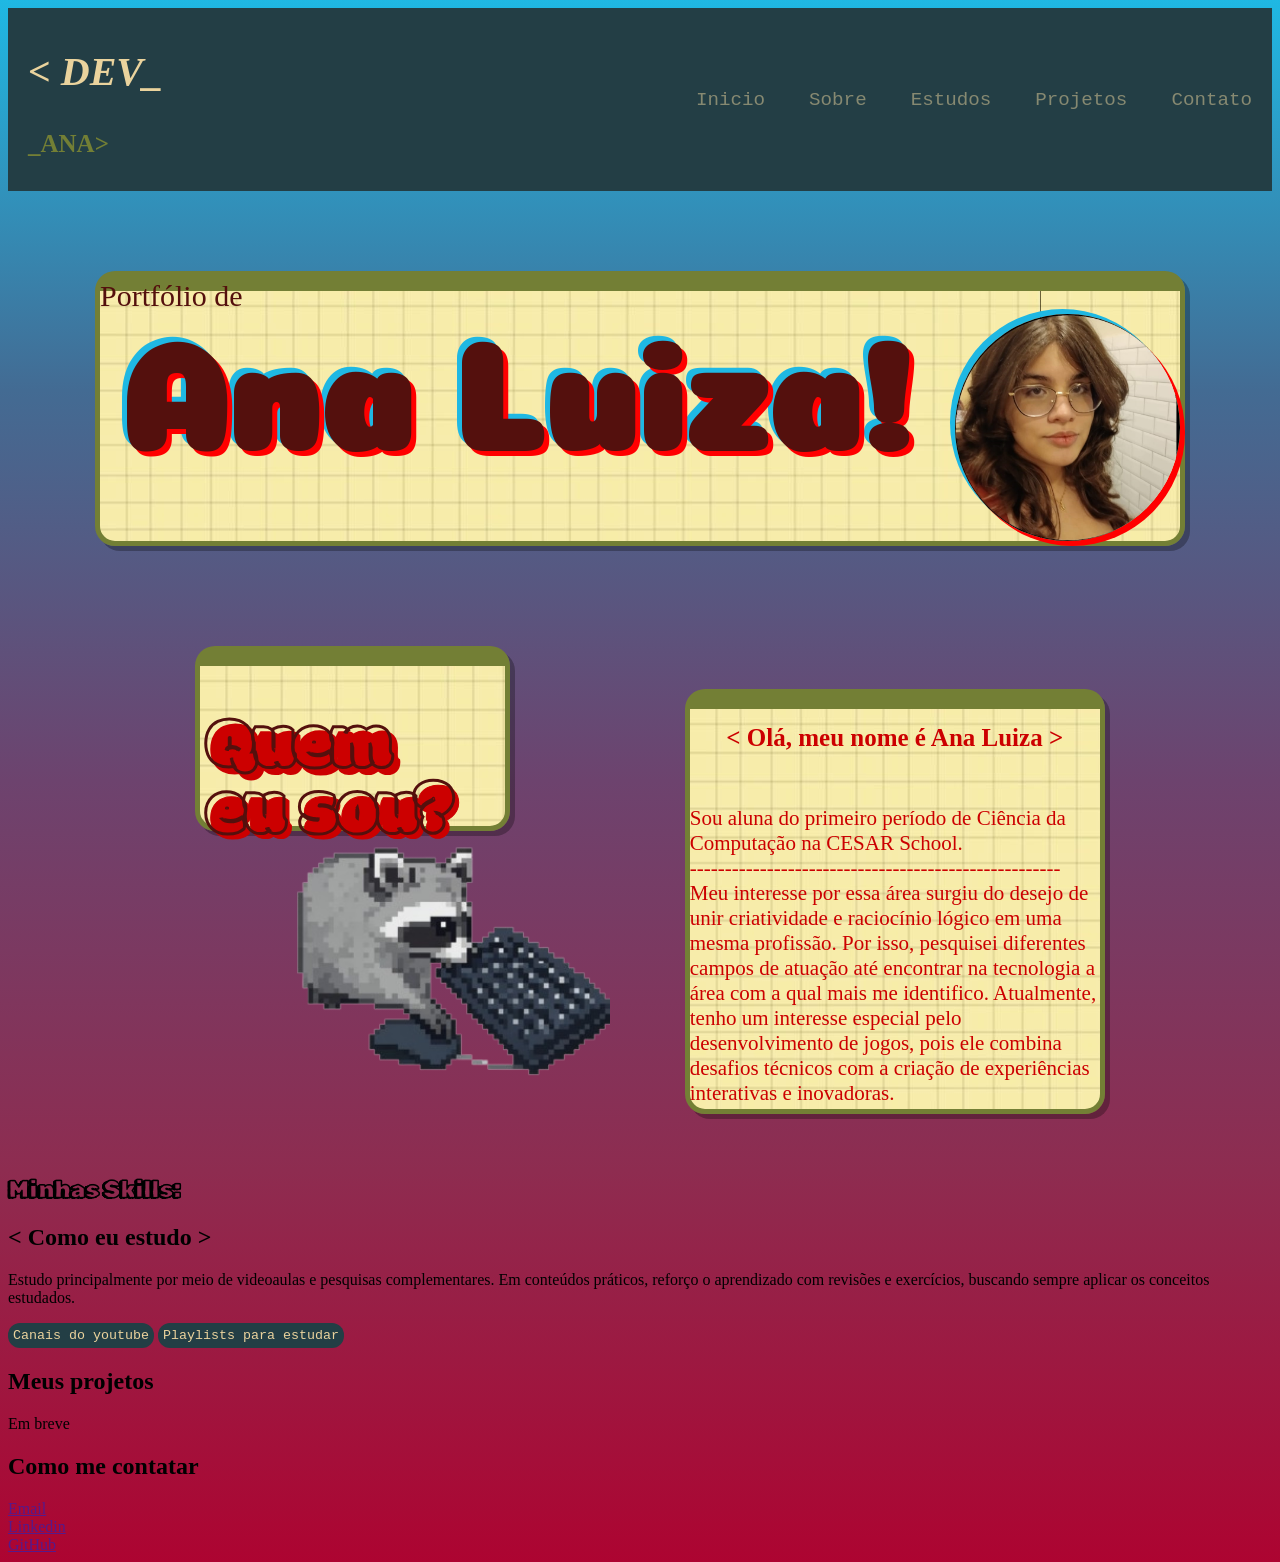
==== portfolio/index.html @ fd368a2f "Add files via upload ele não deixa eu atualizar pelo vscode, tô tendo que copiar tudo mesmo" ====
<!DOCTYPE html>
<html lang="pt-BR">
<head>
    <meta charset="UTF-8">
    <meta name="viewport" content="width=device-width, initial-scale=1.0">
    <!-- Google fonts -->
    <link rel="preconnect" href="https://fonts.googleapis.com">
    <link rel="preconnect" href="https://fonts.gstatic.com" crossorigin>
    <link href="https://fonts.googleapis.com/css2?family=Coiny&family=Iosevka+Charon:ital,wght@0,300;0,400;0,500;0,700;1,300;1,400;1,500;1,700&family=Modak&family=Noto+Serif+Georgian:wght@100..900&family=Rubik+Doodle+Shadow&family=Sail&display=swap" rel="stylesheet">
    <!-- fim GF -->
    <link rel="stylesheet" href="estilos/style.css">
    <title>portfólio</title>
</head>
<body>
    <header>
        <div class="cabecalho">
            <div class="dev">
                <h3 class="ti-dev">< DEV_</h3>
                <h4 class="tt-dev">_ANA></h4>
            </div><!-- dev -->
            
            <nav class="menu">
                <ul>
                    <li><a href="#">Inicio</a></li>
                    <li><a href="#">Sobre</a></li>
                    <li><a href="#">Estudos</a></li>
                    <li><a href="#">Projetos</a></li>
                    <li><a href="#">Contato</a></li>
                </ul>
            </nav><!-- menu -->
        </div><!-- cabecalho -->
    </header>
    <section class="Inicio">
        <div class="div-ini-pai">
            <div class="div-ini">
                <div class="ini-tit">
                    <p class="titulo">Portfólio de </p>
                    <h1>Ana Luiza!</h1>
                </div><!-- ini-tit -->
                <img src="imagens/Ana.jpeg" alt="Foto de Ana" class="self">
            </div><!-- div-ini -->
        </div>
    </section><!-- inicio -->

    <section class="Sobre">
        <div class="div-sob-pai">
            <div class="div-sob">
                <div class="div-sob-filho">
                    <div class="div-t-sob">
                        <h2 class="t-sob">Quem<h2 class="t-sob1">eu sou?</h2></h2>
                    </div><!-- div-t-sob -->
                    <img src="../portfolio/imagens/guaxinim.png" alt="guaxinim no computador" class="guaxinim">
                </div><!-- div-sob-filho -->
                <div class="div-text-sob">
                    <h4>< Olá, meu nome é Ana Luiza ></h4>
                    <p class="text-sob">Sou aluna do primeiro período de Ciência da Computação na CESAR School.
                        <br>----------------------------------------------------- <br>
                        Meu interesse por essa área surgiu do desejo de unir criatividade e raciocínio lógico em uma mesma profissão. Por isso, pesquisei diferentes campos de atuação até encontrar na tecnologia a área com a qual mais me identifico. Atualmente, tenho um interesse especial pelo desenvolvimento de jogos, pois ele combina desafios técnicos com a criação de experiências interativas e inovadoras.
                    </p><!-- text-sob -->
                </div><!-- div-text-sob -->
            </div><!-- div-sob -->
            <div class="div-skill">
                <h2 class="t-skill">Minhas Skills:</h2>
            </div><!-- div-skill -->
        </div><!-- div-sob-pai -->
    </section><!-- sobre -->

    <section class="Estudos">
        <div class="div-est">
            <h2 class="t-estu">< Como eu estudo > </h2>
            <p class="text-estu">
                Estudo principalmente por meio de videoaulas e pesquisas complementares. Em conteúdos práticos, reforço o aprendizado com revisões e exercícios, buscando sempre aplicar os conceitos estudados.
            </p><!-- text-edu -->
        </div><!-- div-est -->
        <div class="div-estu">
            <button class="youtube">Canais do youtube</button>
            <button class="spotify">Playlists para estudar</button>
        </div><!-- div-estu -->
    </section><!-- estudos -->

    <section class="Projetos">
        <div class="div-proj">
            <h2 class="t-proj">Meus projetos</h2>
            <p class="text-proj">Em breve</p>
        </div><!-- div-proj -->
    </section><!-- projetos -->

    <section class="Contato">
        <h2 class="t-cont">Como me contatar</h2>
        <div class="div-cont-links">
            <a href="">Email</a><br>
            <a href="">Linkedin</a><br>
            <a href="">GitHub</a>
        </div><!-- div-cont-links -->
    </section><!-- contato -->

</body>
</html>
---- portfolio/estilos/style.css ----
<<<<<<< HEAD
/* Gerais */
*{
  margin: 0;
  padding: 0;
  box-sizing: border-box;
}
body{
  background-image: linear-gradient(#1fb8e3, #436b93,#6d436e,#8e2c50, #ad0431);
}
/* Cabeçalho */
.cabecalho{
  background-color: #233e45;
  width: inherit;
  height: min-content;
}
header>.cabecalho{
  display: flex;
  align-items: center;
  justify-content: space-between;
}
header a{
  color: #ead39d80;
  text-decoration: none;
  font-size: larger;
  font-family: "Iosevka Charon", monospace;
  display: inline-block;
  transition: 0.2s;
}
header a:hover{
  color: #ead39d;
  transform: scale(1.05);
}
header nav ul{
  list-style-type: none;
}
header nav ul li{
  display: inline-block;
  padding: 0 20px;
}
/* fim do cabeçalho */

/* Texto */
/* Texto inicio */
h1{
  color: #54100d;
  font-size: 150px;
  font-family: "coiny", system-ui;
  padding-top: -30px;
  margin-top: -50px;
  padding-left: 20px;
  text-shadow: 5px 5px red, -5px -5px #1fb8e3;
}

.titulo{
  color: #54100d;
  font-size: 30px;
}

.ti-dev{
  color: #ead39d;
  font-family: fantasy;
  font-style: oblique;
  font-size: 40px;
  padding-left: 20px;
}

.tt-dev{
  color: #737f35;
  font-size: 25px;
  padding-left: 20px;
  padding-top: -5px;
  margin-top: -5px;
}
/* fim texto inicio */

/* Texto Sobre */
.t-sob{
  color: transparent;
  font-size: 70px;
  font-family: "Modak", system-ui;
  margin-bottom: -10px;
  -webkit-text-stroke: 3px #54100d;
  position: relative;
  z-index: 1;
  padding-top: 5px;
}
.t-sob::after {
  content: 'Quem';          
  position: absolute;
  top: 11px;                         
  left: 6px;                        
  color: #cc0000;                  
  -webkit-text-stroke: 3px #cc0000; 
  z-index: -1;                      
  white-space: nowrap;              
}
.t-sob1{
  color: transparent;
  font-size: 70px;
  font-family: "Modak", system-ui;
  margin-bottom: -10px;
  margin-top: -30px;
  -webkit-text-stroke: 3px #54100d;
  position: relative;
  z-index: 1;
}
.t-sob1::after {
  content: 'eu sou?';          
  position: absolute;
  top: 5px;                         
  left: 5px;                        
  color: #cc0000;                  
  -webkit-text-stroke: 1px #cc0000; 
  z-index: -1;                      
  white-space: nowrap;              
}

h4{
  color: #cc0000;
  font-size: 25px;
  font-family: Georgia, 'Times New Roman', Times, serif;
}
.text-sob{
  color: #cc0000;
  font-size: 21px;
  font-family: Georgia, 'Times New Roman', Times, serif;
}

.t-skill{
  font-family: "Rubik Doodle Shadow", system-ui;
}

/* Fim texto sobre */
/* fim do texto */

/* divisores */
/* divisores inicio */
.div-ini {
  background-image: url(../imagens/papel.jpeg);
  border: 5px solid #737f35;
  border-radius: 20px;
  border-top-width: 20px;
  width: 1080px;
  height: 250px;
  display: flex;
  flex-direction: row;
  align-items: center;
  justify-content: center;
  align-self: center;
  box-shadow: 5px 5px 0px #00000048;
}

.div-ini-pai{
  display: flex;
  align-items: center;
  justify-content: center;
  padding-bottom: 100px;
  padding-top: 80px;
  width: inherit;
}

.ini-tit{
  display: flex;
  width: 1000px;
  height: 220px;
  flex-direction: column;
  justify-content: center;
  align-self: center;
}
/* fim divisores inicio */
/* Divisores sobre */
.div-sob{
  display: flex;
  align-items: center;
  justify-content: space-around;
  padding-right: 80px;
  padding-left: 100px;
  width: inherit;
}
.div-sob-filho{
  display: flex;
  flex-direction: column;
  justify-content: space-around;
}
.div-t-sob{
  background-image: url(../imagens/papel.jpeg);
  border: 5px solid #737f35;
  border-radius: 20px;
  border-top-width: 20px;
  width: 300px;
  height: 160px;
  display: flex;
  flex-direction: column;
  align-items: start;
  justify-content: center;
  align-self: center;
  box-shadow: 5px 5px 0px #00000048;
  padding-left: 5px;
}
.div-text-sob{
  background-image: url(../imagens/papel.jpeg);
  border: 5px solid #737f35;
  border-radius: 20px;
  border-top-width: 20px;
  width: 410px;
  height: 400px;
  display: flex;
  flex-direction: column;
  align-items: center;
  justify-content: center;
  align-self: center;
  box-shadow: 5px 5px 0px #00000048;
}
/* Fim divisores sobre */
/* fim dos divisores */

/* Imagens */
.self{
  border-radius: 50%;
  align-self: flex-end;
  width: 225px;
  box-shadow: -5px -5px #1fb8e3, 5px 5px red;
}
.guaxinim{
  padding-top: 10px;
  padding-left: 100px;
  margin-right: -100px;
}
/* Fim das imagens */
.div-estu button{
  background-color: #233e45;
  color:#ead39d;
  padding: 5px;
  border-radius: 12px;
  border: none;
  align-self: center;
  font-family: 'Courier New', Courier, monospace;
  cursor: pointer;
=======
*{
  margin: 0;
}
body{
  background-image: url(https://i.pinimg.com/736x/d2/71/1a/d2711a5bf8ff9a2165e54189cee4ccd1.jpg);
}
h1{
  color: #54100d;
  font-size: 103px;
}
.titulo{
  color: #54100d;
  font-size: 30px;
}
.t-sob{
  color: #cc0000;
  font-size: 91px;
}
.ini-tit{
  display: flex;
  width: 660px;
  height: 220px;
  flex-direction: column;
  justify-content: center;
  align-self: center;
}
.div-ini {
  background-color: #ead39d;
  border-radius: 5%;
  width: 900px;
  height: 220px;
  display: flex;
  flex-direction: row;
  align-items: center;
  justify-content: center;
}
.self{
  border-radius: 50%;
  align-self: flex-end;
}
.cabecario{
  background-color: #233e45;
  width:inherit;
  display: flex;
  align-items: center;
  justify-content: space-between;
}
button{
  background-color: #233e45;
  color:#ead39d;
  padding: 5px;
  border-radius: 12px;
  border: none;
  align-self: center;
>>>>>>> ec400f2feb2f1d2228d0a014e2a5244ad0b470a8
}
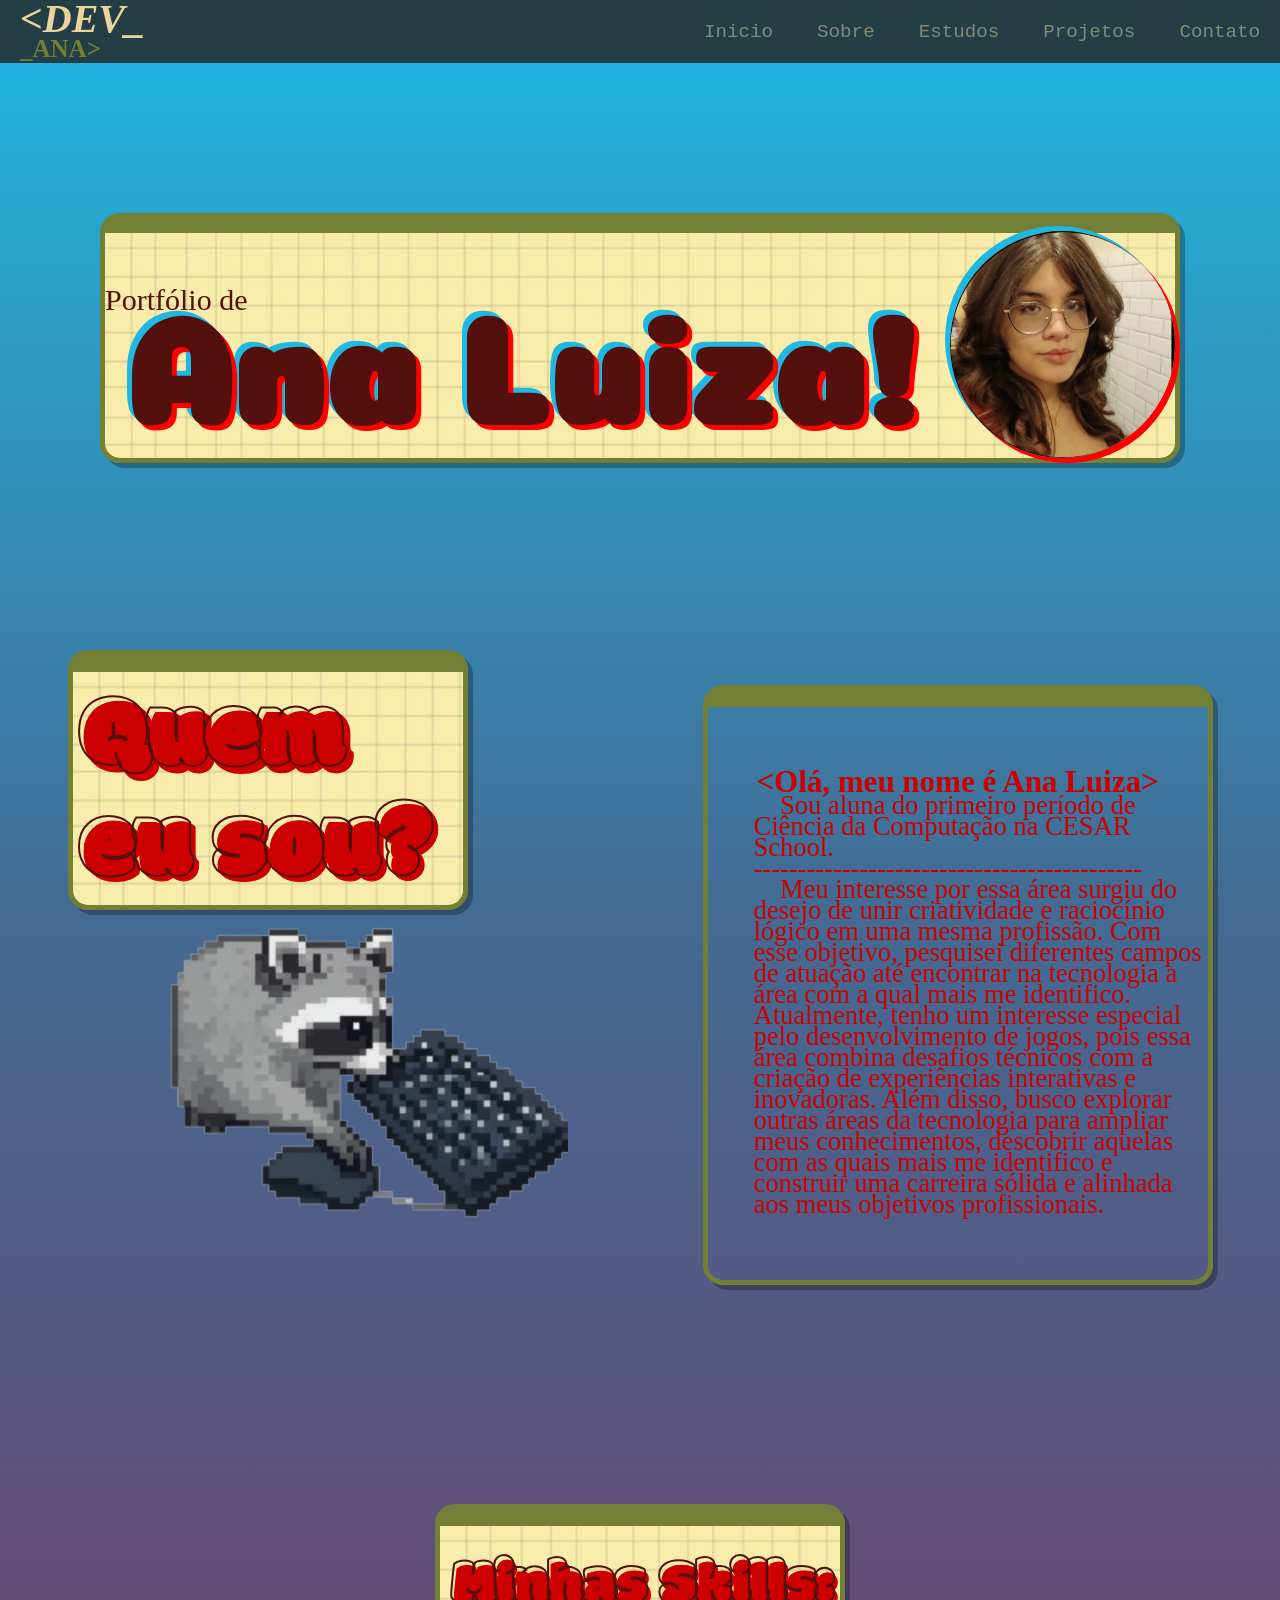
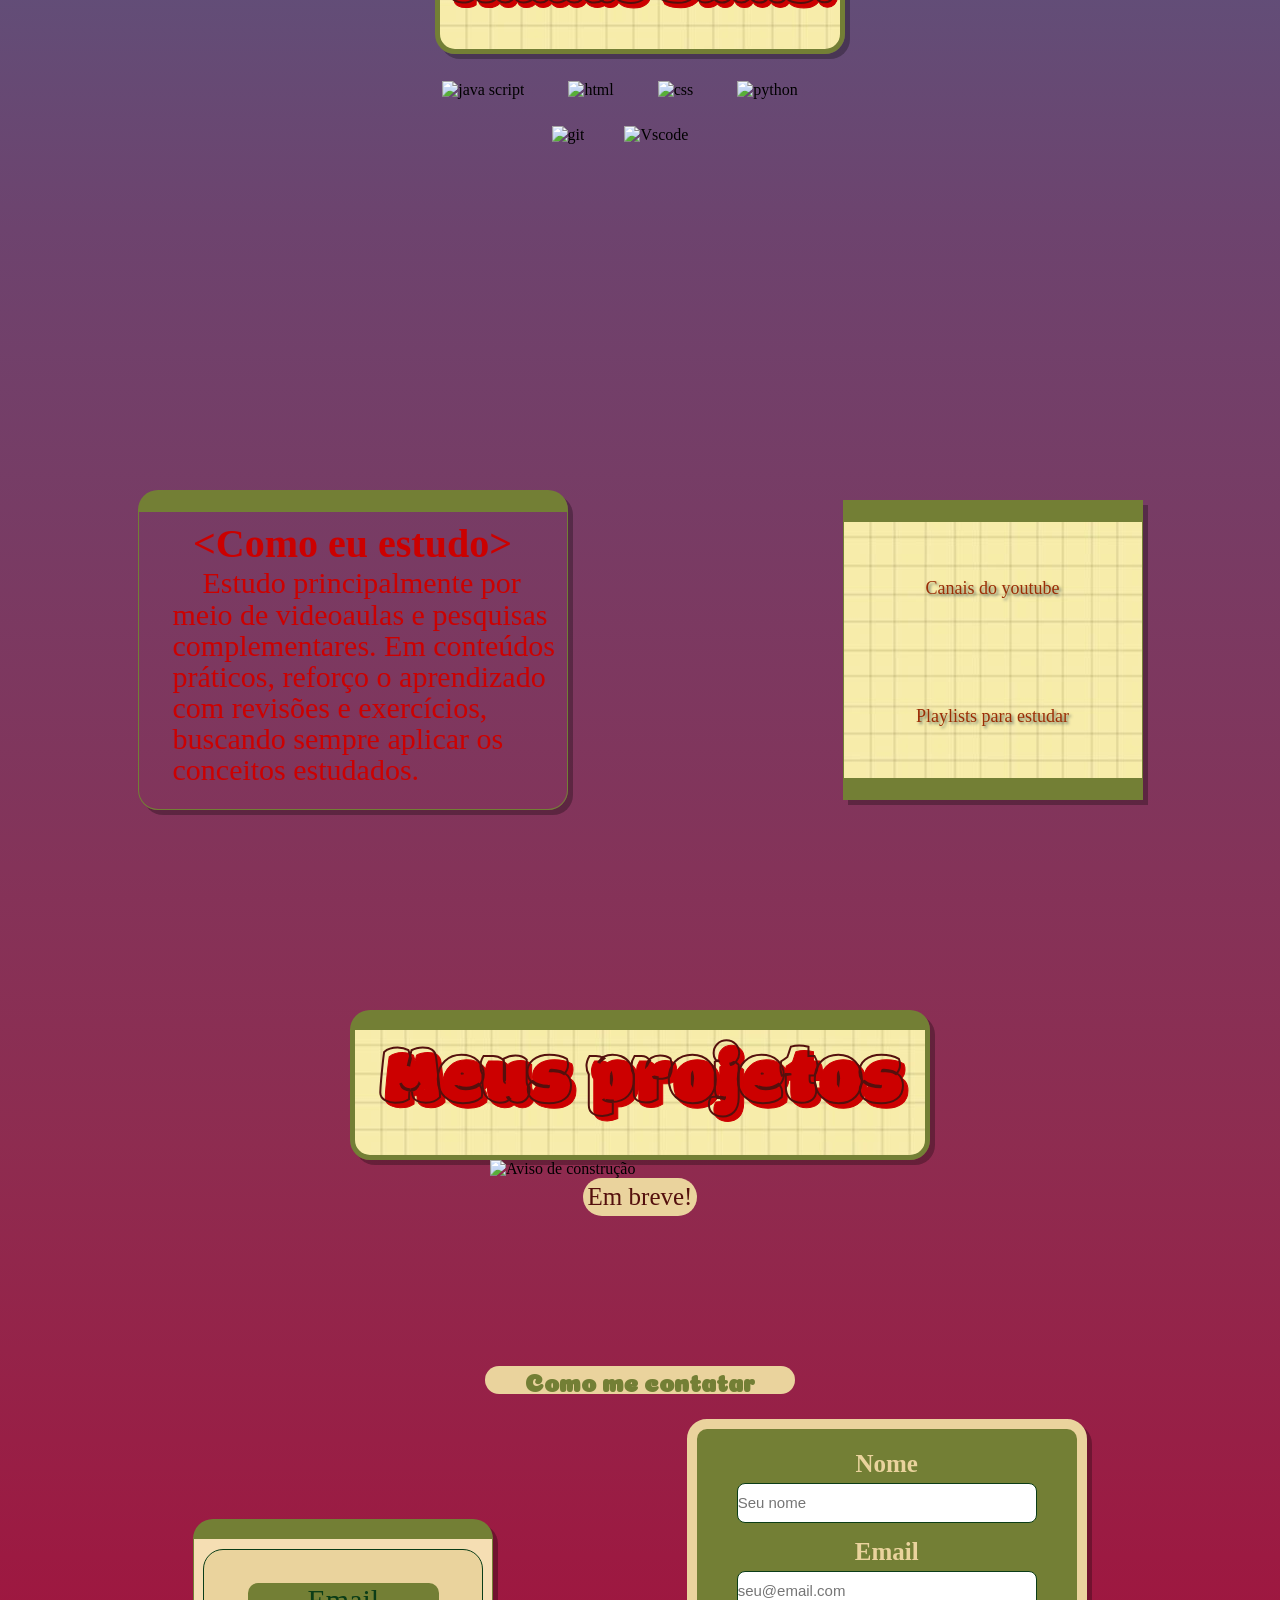
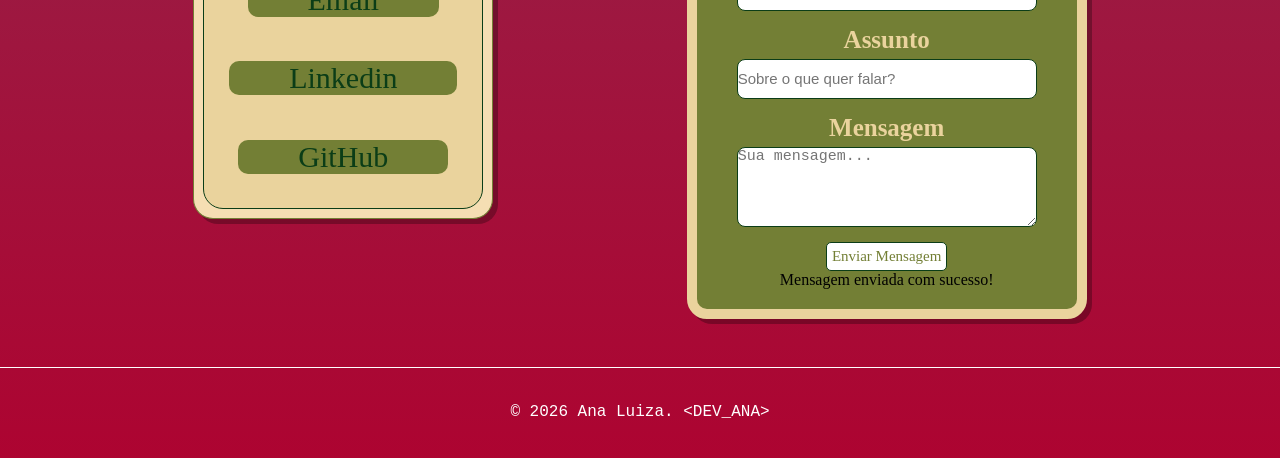
==== commit 33033f61: "Update index.html Conclusão parcial do código" ====
--- a/portfolio/index.html
+++ b/portfolio/index.html
@@ -6,7 +6,7 @@
     <!-- Google fonts -->
     <link rel="preconnect" href="https://fonts.googleapis.com">
     <link rel="preconnect" href="https://fonts.gstatic.com" crossorigin>
-    <link href="https://fonts.googleapis.com/css2?family=Coiny&family=Iosevka+Charon:ital,wght@0,300;0,400;0,500;0,700;1,300;1,400;1,500;1,700&family=Modak&family=Noto+Serif+Georgian:wght@100..900&family=Rubik+Doodle+Shadow&family=Sail&display=swap" rel="stylesheet">
+    <link href="https://fonts.googleapis.com/css2?family=Coiny&family=Iosevka+Charon:ital,wght@0,300;0,400;0,500;0,700;1,300;1,400;1,500;1,700&family=Jersey+10&family=Modak&family=Noto+Serif+Georgian:wght@100..900&family=Rubik+Doodle+Shadow&family=Sail&display=swap" rel="stylesheet">    
     <!-- fim GF -->
     <link rel="stylesheet" href="estilos/style.css">
     <title>portfólio</title>
@@ -15,84 +15,157 @@
     <header>
         <div class="cabecalho">
             <div class="dev">
-                <h3 class="ti-dev">< DEV_</h3>
+                <h3 class="ti-dev">&lt;DEV_</h3>
                 <h4 class="tt-dev">_ANA></h4>
             </div><!-- dev -->
             
             <nav class="menu">
                 <ul>
-                    <li><a href="#">Inicio</a></li>
-                    <li><a href="#">Sobre</a></li>
-                    <li><a href="#">Estudos</a></li>
-                    <li><a href="#">Projetos</a></li>
-                    <li><a href="#">Contato</a></li>
+                    <li><a href="#Inicio">Inicio</a></li>
+                    <li><a href="#Sobre">Sobre</a></li>
+                    <li><a href="#Estudos">Estudos</a></li>
+                    <li><a href="#Projetos">Projetos</a></li>
+                    <li><a href="#Contato">Contato</a></li>
                 </ul>
             </nav><!-- menu -->
         </div><!-- cabecalho -->
     </header>
-    <section class="Inicio">
-        <div class="div-ini-pai">
-            <div class="div-ini">
-                <div class="ini-tit">
-                    <p class="titulo">Portfólio de </p>
-                    <h1>Ana Luiza!</h1>
-                </div><!-- ini-tit -->
-                <img src="imagens/Ana.jpeg" alt="Foto de Ana" class="self">
-            </div><!-- div-ini -->
-        </div>
-    </section><!-- inicio -->
+    <main>
+        <section id="Inicio" class="Inicio">
+            <div class="div-ini-pai">
+                <div class="div-ini">
+                    <div class="ini-tit">
+                        <p class="titulo">Portfólio de </p>
+                        <h1>Ana Luiza!</h1>
+                    </div><!-- ini-tit -->
+                    <img src="imagens/Ana.jpeg" alt="Foto de Ana" class="self">
+                </div><!-- div-ini -->
+            </div>
+        </section><!-- inicio -->
 
-    <section class="Sobre">
-        <div class="div-sob-pai">
-            <div class="div-sob">
-                <div class="div-sob-filho">
-                    <div class="div-t-sob">
-                        <h2 class="t-sob">Quem<h2 class="t-sob1">eu sou?</h2></h2>
-                    </div><!-- div-t-sob -->
-                    <img src="../portfolio/imagens/guaxinim.png" alt="guaxinim no computador" class="guaxinim">
-                </div><!-- div-sob-filho -->
-                <div class="div-text-sob">
-                    <h4>< Olá, meu nome é Ana Luiza ></h4>
-                    <p class="text-sob">Sou aluna do primeiro período de Ciência da Computação na CESAR School.
-                        <br>----------------------------------------------------- <br>
-                        Meu interesse por essa área surgiu do desejo de unir criatividade e raciocínio lógico em uma mesma profissão. Por isso, pesquisei diferentes campos de atuação até encontrar na tecnologia a área com a qual mais me identifico. Atualmente, tenho um interesse especial pelo desenvolvimento de jogos, pois ele combina desafios técnicos com a criação de experiências interativas e inovadoras.
-                    </p><!-- text-sob -->
-                </div><!-- div-text-sob -->
-            </div><!-- div-sob -->
-            <div class="div-skill">
-                <h2 class="t-skill">Minhas Skills:</h2>
-            </div><!-- div-skill -->
-        </div><!-- div-sob-pai -->
-    </section><!-- sobre -->
+        <section id="Sobre" class="Sobre">
+            <div class="div-sob-pai">
+                <div class="div-sob">
+                    <div class="div-sob-filho">
+                        <div class="div-t-sob">
+                            <h2 class="t-sob">Quem</h2>
+                            <h2 class="t-sob1">eu sou?</h2>
+                        </div><!-- div-t-sob -->
+                        <img src="imagens/guaxinim.png" alt="guaxinim no computador" class="guaxinim">
+                    </div><!-- div-sob-filho -->
+                    <div class="div-text-sob">
+                        <h4>&lt;Olá, meu nome é Ana Luiza></h4>
+                        <p class="text-sob">&emsp;Sou aluna do primeiro período de Ciência da Computação na CESAR School.
+                            <br>--------------------------------------------<br>
+                           &emsp;Meu interesse por essa área surgiu do desejo de unir criatividade e raciocínio lógico em uma mesma profissão. Com esse objetivo, pesquisei diferentes campos de atuação até encontrar na tecnologia a área com a qual mais me identifico. Atualmente, tenho um interesse especial pelo desenvolvimento de jogos, pois essa área combina desafios técnicos com a criação de experiências interativas e inovadoras. Além disso, busco explorar outras áreas da tecnologia para ampliar meus conhecimentos, descobrir aquelas com as quais mais me identifico e construir uma carreira sólida e alinhada aos meus objetivos profissionais.
+                        </p><!-- text-sob -->
+                    </div><!-- div-text-sob -->
+                </div><!-- div-sob -->
+                <div class="div-skill-pai">
+                    <div class="div-skill">
+                        <h2 class="t-skill">Minhas Skills:</h2>
+                    </div><!-- div-skill -->
+                    <div class="imgs-skills">
+                        <div class="imgs-skills-row1"></div><!-- imgs-skills-row -->
+                            <img src="https://user-images.githubusercontent.com/74038190/212257454-16e3712e-945a-4ca2-b238-408ad0bf87e6.gif" alt="java script" class="skill">
+                            <img src="https://private-user-images.githubusercontent.com/74038190/238200426-29fd6286-4e7b-4d6c-818f-c4765d5e39a9.gif?jwt=eyJ0eXAiOiJKV1QiLCJhbGciOiJIUzI1NiJ9.[base64].KYCBqSjop8CDZe26zlHsPa61jYqQPFsL_fVtgjso8Sc" alt="html" class="skill">
+                            <img src="https://private-user-images.githubusercontent.com/74038190/238200428-67f477ed-6624-42da-99f0-1a7b1a16eecb.gif?jwt=eyJ0eXAiOiJKV1QiLCJhbGciOiJIUzI1NiJ9.[base64]._mIN0f9Flih83QnJUKJT8WdPEKFpU8Ab7eOye6q831w" alt="css" class="skill">
+                            <img src="https://user-images.githubusercontent.com/74038190/212257472-08e52665-c503-4bd9-aa20-f5a4dae769b5.gif" alt="python" class="skill">
+                        </div><!-- imgs-skills-row1 -->
+                        <div class="imgs-skills-row2">
+                            <img src="https://user-images.githubusercontent.com/74038190/212281775-b468df30-4edc-4bf8-a4ee-f52e1aaddc86.gif" alt="git" class="skill">                        
+                            <img src="https://user-images.githubusercontent.com/74038190/212257465-7ce8d493-cac5-494e-982a-5a9deb852c4b.gif" alt="Vscode" class="skill">
+                        </div><!-- imgs-skills-row2 -->
+                    </div><!-- imgs-skills -->
+                </div><!-- div-skill-pai -->
+            </div><!-- div-sob-pai -->
+        </section><!-- sobre -->
 
-    <section class="Estudos">
-        <div class="div-est">
-            <h2 class="t-estu">< Como eu estudo > </h2>
-            <p class="text-estu">
-                Estudo principalmente por meio de videoaulas e pesquisas complementares. Em conteúdos práticos, reforço o aprendizado com revisões e exercícios, buscando sempre aplicar os conceitos estudados.
-            </p><!-- text-edu -->
-        </div><!-- div-est -->
-        <div class="div-estu">
-            <button class="youtube">Canais do youtube</button>
-            <button class="spotify">Playlists para estudar</button>
-        </div><!-- div-estu -->
-    </section><!-- estudos -->
+        <section id="Estudos" class="Estudos">
+            <div class="div-est-pai">
+                <div class="div-est">
+                    <h2 class="t-estu">&lt;Como eu estudo></h2>
+                    <p class="text-estu">
+                        &emsp;Estudo principalmente por meio de videoaulas e pesquisas complementares. Em conteúdos práticos, reforço o aprendizado com revisões e exercícios, buscando sempre aplicar os conceitos estudados.
+                    </p><!-- text-edu -->
+                </div><!-- div-est -->
+                <div class="div-estu">
+                    <div>
+                        <a href="canais.html">Canais do youtube</a>
+                    </div>
+                    <div>
+                        <a href="playlists.html">Playlists para estudar</a>
+                    </div>
+                </div><!-- div-estu -->
+            </div><!-- div-est-pai -->
+        </section><!-- estudos -->
 
-    <section class="Projetos">
-        <div class="div-proj">
-            <h2 class="t-proj">Meus projetos</h2>
-            <p class="text-proj">Em breve</p>
-        </div><!-- div-proj -->
-    </section><!-- projetos -->
+        <section id="Projetos" class="Projetos">
+            <div class="div-proj">
+                <div class="div-t-proj">
+                    <h2 class="t-proj">Meus projetos</h2>
+                </div><!-- dit-t-proj -->
+                <img src="/portfolio/imagens/obra.png" alt="Aviso de construção" class="obra">
+                <p class="text-proj">Em breve!</p>
+            </div><!-- div-proj -->
+        </section><!-- projetos -->
 
-    <section class="Contato">
-        <h2 class="t-cont">Como me contatar</h2>
-        <div class="div-cont-links">
-            <a href="">Email</a><br>
-            <a href="">Linkedin</a><br>
-            <a href="">GitHub</a>
-        </div><!-- div-cont-links -->
-    </section><!-- contato -->
+        <section id="Contato" class="Contato">
+            <div class="div-t-cont-pai">
+                <div class="div-t-cont">
+                    <h2 class="t-cont">Como me contatar</h2>
+                </div><!-- div-t-cont -->
+            </div><!-- div-t-cont-pai -->
+            <div class="div-cont-pai">
+                <div class="div-cont">
+                    <div class="div-cont-links">
+                        <a href="mailto:alcx@cesar.school">Email</a><br>
+                        <a href="http://www.linkedin.com/in/Analu-C">Linkedin</a><br>
+                        <a href="https://github.com/analu-dev">GitHub</a>
+                    </div><!-- div-cont-links -->
+                </div><!-- div-cont -->
+                <form
+                class="contact-form"
+                id="contact-form"
+                action="https://formsubmit.co/belmontcaiocontato@gmail.com"
+                method="POST"
+                >
+                    <input type="hidden" name="_subject" value="Novo contato pelo portfólio!" />
+                    <input type="hidden" name="_captcha" value="false" />
+                    <input type="hidden" name="_template" value="table" />
 
+                    <div class="form-group">
+                        <label for="name" class="t-form">Nome</label>
+                        <input type="text" id="name" name="name" placeholder="Seu nome" required />
+                    </div>
+                    <div class="form-group">
+                        <label for="email" class="t-form">Email</label>
+                        <input type="email" id="email" name="email" placeholder="seu@email.com" required />
+                    </div>
+                    <div class="form-group">
+                        <label for="subject" class="t-form">Assunto</label>
+                        <input type="text" id="subject" name="subject" placeholder="Sobre o que quer falar?" required />
+                    </div>
+                    <div class="form-group">
+                        <label for="message" class="t-form">Mensagem</label>
+                        <textarea id="message" name="message" rows="5" placeholder="Sua mensagem..." required></textarea>
+                    </div>
+                    <button type="submit" class="btn btn-primary btn-full" id="submit-btn">
+                        <span id="btn-text"><i class="fas fa-paper-plane"></i> Enviar Mensagem</span>
+                        <span id="btn-loading" style="display:none"><i class="fas fa-spinner fa-spin"></i> Enviando...</span>
+                    </button>
+                    <div class="form-success" id="form-success">
+                        <i class="fas fa-check-circle"></i> Mensagem enviada com sucesso!
+                    </div>
+                </form>
+            </div><!-- div-cont-pai -->
+        </section><!-- contato -->
+    </main>
+
+    <footer>
+        <p>&copy; 2026 Ana Luiza. &lt;DEV_ANA></p>
+    </footer>
+
+    <script src="script.js"></script>
 </body>
-</html>+</html>
--- a/portfolio/estilos/style.css
+++ b/portfolio/estilos/style.css
@@ -1,296 +1,832 @@
-<<<<<<< HEAD
-/* Gerais */
-*{
-  margin: 0;
-  padding: 0;
-  box-sizing: border-box;
-}
-body{
-  background-image: linear-gradient(#1fb8e3, #436b93,#6d436e,#8e2c50, #ad0431);
-}
-/* Cabeçalho */
-.cabecalho{
-  background-color: #233e45;
-  width: inherit;
-  height: min-content;
-}
-header>.cabecalho{
-  display: flex;
-  align-items: center;
-  justify-content: space-between;
-}
-header a{
-  color: #ead39d80;
-  text-decoration: none;
-  font-size: larger;
-  font-family: "Iosevka Charon", monospace;
-  display: inline-block;
-  transition: 0.2s;
-}
-header a:hover{
-  color: #ead39d;
-  transform: scale(1.05);
-}
-header nav ul{
-  list-style-type: none;
-}
-header nav ul li{
-  display: inline-block;
-  padding: 0 20px;
-}
-/* fim do cabeçalho */
-
-/* Texto */
-/* Texto inicio */
-h1{
-  color: #54100d;
-  font-size: 150px;
-  font-family: "coiny", system-ui;
-  padding-top: -30px;
-  margin-top: -50px;
-  padding-left: 20px;
-  text-shadow: 5px 5px red, -5px -5px #1fb8e3;
-}
-
-.titulo{
-  color: #54100d;
-  font-size: 30px;
-}
-
-.ti-dev{
-  color: #ead39d;
-  font-family: fantasy;
-  font-style: oblique;
-  font-size: 40px;
-  padding-left: 20px;
-}
-
-.tt-dev{
-  color: #737f35;
-  font-size: 25px;
-  padding-left: 20px;
-  padding-top: -5px;
-  margin-top: -5px;
-}
-/* fim texto inicio */
-
-/* Texto Sobre */
-.t-sob{
-  color: transparent;
-  font-size: 70px;
-  font-family: "Modak", system-ui;
-  margin-bottom: -10px;
-  -webkit-text-stroke: 3px #54100d;
-  position: relative;
-  z-index: 1;
-  padding-top: 5px;
-}
-.t-sob::after {
-  content: 'Quem';          
-  position: absolute;
-  top: 11px;                         
-  left: 6px;                        
-  color: #cc0000;                  
-  -webkit-text-stroke: 3px #cc0000; 
-  z-index: -1;                      
-  white-space: nowrap;              
-}
-.t-sob1{
-  color: transparent;
-  font-size: 70px;
-  font-family: "Modak", system-ui;
-  margin-bottom: -10px;
-  margin-top: -30px;
-  -webkit-text-stroke: 3px #54100d;
-  position: relative;
-  z-index: 1;
-}
-.t-sob1::after {
-  content: 'eu sou?';          
-  position: absolute;
-  top: 5px;                         
-  left: 5px;                        
-  color: #cc0000;                  
-  -webkit-text-stroke: 1px #cc0000; 
-  z-index: -1;                      
-  white-space: nowrap;              
-}
-
-h4{
-  color: #cc0000;
-  font-size: 25px;
-  font-family: Georgia, 'Times New Roman', Times, serif;
-}
-.text-sob{
-  color: #cc0000;
-  font-size: 21px;
-  font-family: Georgia, 'Times New Roman', Times, serif;
-}
-
-.t-skill{
-  font-family: "Rubik Doodle Shadow", system-ui;
-}
-
-/* Fim texto sobre */
-/* fim do texto */
-
-/* divisores */
-/* divisores inicio */
-.div-ini {
-  background-image: url(../imagens/papel.jpeg);
-  border: 5px solid #737f35;
-  border-radius: 20px;
-  border-top-width: 20px;
-  width: 1080px;
-  height: 250px;
-  display: flex;
-  flex-direction: row;
-  align-items: center;
-  justify-content: center;
-  align-self: center;
-  box-shadow: 5px 5px 0px #00000048;
-}
-
-.div-ini-pai{
-  display: flex;
-  align-items: center;
-  justify-content: center;
-  padding-bottom: 100px;
-  padding-top: 80px;
-  width: inherit;
-}
-
-.ini-tit{
-  display: flex;
-  width: 1000px;
-  height: 220px;
-  flex-direction: column;
-  justify-content: center;
-  align-self: center;
-}
-/* fim divisores inicio */
-/* Divisores sobre */
-.div-sob{
-  display: flex;
-  align-items: center;
-  justify-content: space-around;
-  padding-right: 80px;
-  padding-left: 100px;
-  width: inherit;
-}
-.div-sob-filho{
-  display: flex;
-  flex-direction: column;
-  justify-content: space-around;
-}
-.div-t-sob{
-  background-image: url(../imagens/papel.jpeg);
-  border: 5px solid #737f35;
-  border-radius: 20px;
-  border-top-width: 20px;
-  width: 300px;
-  height: 160px;
-  display: flex;
-  flex-direction: column;
-  align-items: start;
-  justify-content: center;
-  align-self: center;
-  box-shadow: 5px 5px 0px #00000048;
-  padding-left: 5px;
-}
-.div-text-sob{
-  background-image: url(../imagens/papel.jpeg);
-  border: 5px solid #737f35;
-  border-radius: 20px;
-  border-top-width: 20px;
-  width: 410px;
-  height: 400px;
-  display: flex;
-  flex-direction: column;
-  align-items: center;
-  justify-content: center;
-  align-self: center;
-  box-shadow: 5px 5px 0px #00000048;
-}
-/* Fim divisores sobre */
-/* fim dos divisores */
-
-/* Imagens */
-.self{
-  border-radius: 50%;
-  align-self: flex-end;
-  width: 225px;
-  box-shadow: -5px -5px #1fb8e3, 5px 5px red;
-}
-.guaxinim{
-  padding-top: 10px;
-  padding-left: 100px;
-  margin-right: -100px;
-}
-/* Fim das imagens */
-.div-estu button{
-  background-color: #233e45;
-  color:#ead39d;
-  padding: 5px;
-  border-radius: 12px;
-  border: none;
-  align-self: center;
-  font-family: 'Courier New', Courier, monospace;
-  cursor: pointer;
-=======
+/* Gerais */
 *{
   margin: 0;
+  padding: 0;
+  box-sizing: border-box;
+  scroll-behavior: smooth;
 }
 body{
-  background-image: url(https://i.pinimg.com/736x/d2/71/1a/d2711a5bf8ff9a2165e54189cee4ccd1.jpg);
-}
+  background-image: linear-gradient(#1fb8e3, #436b93,#6d436e,#8e2c50, #ad0431);
+}
+/* Cabeçalho */
+.cabecalho{
+  background-color: #233e45;
+  width: inherit;
+  height: 63px;
+}
+header>.cabecalho{
+  display: flex;
+  align-items: center;
+  justify-content: space-between;
+}
+header a{
+  color: #ead39d80;
+  text-decoration: none;
+  font-size: larger;
+  font-family: "Iosevka Charon", monospace;
+  display: inline-block;
+  transition: 0.2s;
+}
+header a:hover{
+  color: #ead39d;
+  transform: scale(1.05);
+}
+header nav ul{
+  list-style-type: none;
+}
+header nav ul li{
+  display: inline-block;
+  padding: 0 20px;
+}
+.ti-dev{
+  color: #ead39d;
+  font-family: fantasy;
+  font-style: oblique;
+  font-size: 40px;
+  padding-left: 20px;
+  margin-top: -20px;
+}
+
+.tt-dev{
+  color: #737f35;
+  font-size: 25px;
+  padding-left: 20px;
+  padding-top: -5px;
+  margin-top: -17px;
+}
+/* fim do cabeçalho */
+
+/* Index */
+/* Texto */
+/* Texto inicio */
 h1{
   color: #54100d;
-  font-size: 103px;
-}
+  font-size: 150px;
+  font-family: "coiny", system-ui;
+  padding-top: -30px;
+  margin-top: -50px;
+  padding-left: 20px;
+  text-shadow: 5px 5px red, -5px -5px #1fb8e3;
+}
+
 .titulo{
   color: #54100d;
   font-size: 30px;
-}
+  padding-top: 25px;
+}
+/* fim texto inicio */
+
+/* Texto Sobre */
 .t-sob{
+  color: transparent;
+  font-size: 100px;
+  font-family: "Modak", system-ui;
+  margin-bottom: -10px;
+  -webkit-text-stroke: 2px #54100d;
+  position: relative;
+  z-index: 1;
+  padding-top: 5px;
+}
+.t-sob::after {
+  content: 'Quem';          
+  position: absolute;
+  top: 11px;                         
+  left: 6px;                        
+  color: #cc0000;                  
+  -webkit-text-stroke: 3px #cc0000; 
+  z-index: -1;                      
+  white-space: nowrap;              
+}
+.t-sob1{
+  color: transparent;
+  font-size: 100px;
+  font-family: "Modak", system-ui;
+  margin-bottom: -10px;
+  margin-top: -30px;
+  -webkit-text-stroke: 2px #54100d;
+  position: relative;
+  z-index: 1;
+}
+.t-sob1::after {
+  content: 'eu sou?';          
+  position: absolute;
+  top: 5px;                         
+  left: 5px;                        
+  color: #cc0000;                  
+  -webkit-text-stroke: 1px #cc0000; 
+  z-index: -1;                      
+  white-space: nowrap;              
+}
+
+h4{
   color: #cc0000;
-  font-size: 91px;
-}
+  font-size: 31px;
+  font-family: Georgia, 'Times New Roman', Times, serif;
+  margin-bottom: -15px;
+  padding-top: 10px;
+}
+.text-sob{
+  color: #cc0000;
+  font-size: 26.5px;
+  font-family: Georgia, 'Times New Roman', Times, serif;
+  padding-left: 46px;
+
+  line-height: 21px;
+  padding-bottom: 18.5px;
+  padding-top: 10px;
+}
+
+.t-skill{
+  color: transparent;
+  font-family: "Modak", system-ui;
+  -webkit-text-stroke: 2px #54100d;
+  position: relative;
+  z-index: 1;
+  font-size: 61px;
+  padding-left: 2px;
+}
+.t-skill::after{
+  content: 'Minhas Skills:';          
+  position: absolute;
+  top: 5px;                         
+  left: 5px;                        
+  color: #cc0000;                  
+  -webkit-text-stroke: 1px #cc0000; 
+  z-index: -1;                      
+  white-space: nowrap; 
+}
+/* Fim texto sobre */
+
+/* texto estudos */
+.t-estu{
+  color: #cc0000;
+  font-size: 40px;
+  font-family: Georgia, 'Times New Roman', Times, serif;
+}
+.text-estu{
+  color: #cc0000;
+  font-size: 30px;
+  font-family: Georgia, 'Times New Roman', Times, serif;
+  padding-left: 34px;
+
+  line-height: 31.2px;
+  padding-bottom: 15px;
+}
+.div-estu div{
+  width: 100%;
+  height: 200px;
+  background-size: 100% 110%;
+  background-repeat: no-repeat;
+  background-position-x: center;
+  background-image: url(/portfolio/imagens/adesivos/fita.png);
+  display: flex;
+  justify-content: center;
+  align-items: center;
+} 
+.div-estu div a{
+  color: rgb(155, 45, 5);
+  font-family: Georgia, 'Times New Roman', Times, serif;
+  text-shadow: 2px 2px 3px #233e45a4;
+  font-size: 18px;
+  text-decoration: none;
+  position: relative;
+  padding-top: 5px;
+  z-index: 2;
+}
+/* fim texto estudos */
+
+/* texto projetos */
+.t-proj{
+  color: transparent;
+  font-size: 80px;
+  font-family: "Modak", system-ui;
+  margin-bottom: -10px;
+  margin-top: -30px;
+  -webkit-text-stroke: 2px #54100d;
+  position: relative;
+  z-index: 1;
+}
+.t-proj::after {
+  content: 'Meus projetos';          
+  position: absolute;
+  top: 5px;                         
+  left: 5px;                        
+  color: #cc0000;                  
+  -webkit-text-stroke: 1px #cc0000; 
+  z-index: -1;                      
+  white-space: nowrap;              
+}
+.text-proj{
+  font-family:"Iosevka Charon";
+  color: #54100d;
+  font-size: 25px;
+  background-color: #ead39d;
+  border-radius: 20px;
+  background-size: 20px 20px;
+  padding: 5px;
+}
+/* fim texto projetos */
+
+/* texto contato */
+.t-cont{
+  color: #737f35;
+  font-family: "coiny"
+}
+.div-cont-links a{
+  background-color: #737f35;
+  padding-left: 60px;
+  padding-right: 60px;
+  border-radius: 10px;
+  font-family: "Iosevka Charon";
+  color: #0b3d17;
+  text-decoration: none;
+  font-size: 30px;
+}
+/* fim texto contato */
+
+/* texto form */
+.t-form{
+  font-family: 'Iosevka Charon';
+  color: #ead39d;
+  align-self: center;
+  font-size: 25px;
+}
+/* fim texto form */
+/* fim do texto */
+
+/* divisores */
+/* divisores inicio */
+.div-ini {
+  background-image: url(../imagens/papel.jpeg);
+  border: 5px solid #737f35;
+  border-radius: 20px;
+  border-top-width: 20px;
+  width: 1080px;
+  height: 250px;
+  display: flex;
+  flex-direction: row;
+  align-items: center;
+  justify-content: center;
+  align-self: center;
+  box-shadow: 5px 5px 0px #00000048;
+}
+
+.div-ini-pai{
+  display: flex;
+  align-items: center;
+  justify-content: center;
+  padding-bottom: 187px;
+  padding-top: 150px;
+  width: inherit;
+}
+
 .ini-tit{
   display: flex;
-  width: 660px;
+  width: 1000px;
   height: 220px;
   flex-direction: column;
   justify-content: center;
   align-self: center;
 }
-.div-ini {
+/* fim divisores inicio */
+/* Divisores sobre */
+.div-sob-pai{
+  width: inherit;
+  display: flex;
+  flex-direction: column;
+  justify-content:space-evenly;
+}
+.div-sob{
+  display: flex;
+  align-items: center;
+  justify-content: space-around;
+  padding-right: 50px;
+  padding-left: 50px;
+  padding-bottom: 70px;
+  width: inherit;
+}
+.div-sob-filho{
+  display: flex;
+  flex-direction: column;
+  justify-content: space-around;
+  padding-right: 200px;
+}
+.div-t-sob{
+  background-image: url(../imagens/papel.jpeg);
+  border: 5px solid #737f35;
+  border-radius: 20px;
+  border-top-width: 22px;
+  width: 400px;
+  height: 260px;
+  display: flex;
+  flex-direction: column;
+  align-items: start;
+  justify-content: center;
+  align-self: center;
+  box-shadow: 5px 5px 0px #00000048;
+  padding-left: 5px;
+}
+.div-text-sob{
+  background-image: url(../imagens/pautado.jpg);
+  background-size: cover;
+  border: 5px solid #737f35;
+  border-radius: 20px;
+  border-top-width: 22px;
+  width: 510px;
+  height: 600px;
+  display: flex;
+  flex-direction: column;
+  align-items: center;
+  justify-content: center;
+  align-self: center;
+  box-shadow: 5px 5px 0px #00000048;
+}
+.div-skill-pai{
+  display: flex;
+  height: 500px;
+  justify-content: space-around;
+  flex-direction: column;
+  align-items: center;
+  padding-top: 100px;
+}
+.div-skill{
+  background-image: url(../imagens/papel.jpeg);
+  border: 5px solid #737f35;
+  border-radius: 20px;
+  border-top-width: 22px;
+  width: 410px;
+  height: 150px;
+  display: flex;
+  flex-direction: column;
+  align-items: center;
+  justify-content: center;
+  align-self: center;
+  box-shadow: 5px 5px 0px #00000048;
+}
+.imgs-skill{
+  width: inherit;
+  display: flex;
+  height: auto;
+}
+.imgs-skills-row1{
+  display: flex;
+  width: auto;
+  justify-content: center;
+}
+.imgs-skills-row2{
+  display: flex;
+  justify-content: space-between;
+}
+/* Fim divisores sobre */
+
+/* Divisores estudos */
+.div-est-pai{
+  display: flex;
+  flex-direction: row;
+  justify-content: space-around;
+  align-items: center;
+  padding-bottom: 100px;
+  padding-top: 200px;
+}
+.div-est{
+  background-image: url(../imagens/pautado.jpg);
+  background-size: cover;
+  border: 1px solid #737f35;
+  border-radius: 20px;
+  border-top-width: 22px;
+  width: 430px;
+  height: 320px;
+  display: flex;
+  flex-direction: column;
+  align-items: center;
+  justify-content: center;
+  align-self: center;
+  box-shadow: 5px 5px 0px #00000048;
+}
+.div-estu{
+  background-image: url(../imagens/papel.jpeg);
+  border: 0.5px solid #737f35;
+  border-top-width: 22px;
+  border-bottom-width: 22px;
+  width: 300px;
+  height: 300px;
+  display: flex;
+  flex-direction: column;
+  align-items: center;
+  justify-content: space-around;
+  align-self: center;
+  box-shadow: 5px 5px 0px #00000048;
+}
+/* Fim divisores estudos */
+
+/* divisores projetos */
+.div-proj{
+  display: flex;
+  flex-direction: column;
+  justify-content: center;
+  align-items: center;
+  padding-top: 100px;
+  padding-bottom: 100px;
+}
+.div-t-proj{
+  background-image: url(../imagens/papel.jpeg);
+  border: 5px solid #737f35;
+  border-radius: 20px;
+  border-top-width: 20px;
+  width: 580px;
+  height: 150px;
+  display: flex;
+  flex-direction: row;
+  align-items: center;
+  justify-content: center;
+  align-self: center;
+  box-shadow: 5px 5px 0px #00000048;
+}
+/* fim divisores projetos */
+
+/* divisores contato */
+.div-cont-links{
   background-color: #ead39d;
-  border-radius: 5%;
-  width: 900px;
-  height: 220px;
+  border: 1px solid #0b3d17;
+  border-radius: 20px;
+  width: 280px;
+  height: 260px;
+  display: flex;
+  flex-direction: column;
+  align-items: center;
+  padding-top: 20px;
+  padding-bottom: 20px;
+  justify-content: space-evenly;
+}
+.div-cont{
+  background-color: wheat;
+  border: 1px solid #737f35;
+  border-radius: 20px;
+  border-top-width: 20px;
+  width: 300px;
+  height: 300px;
   display: flex;
   flex-direction: row;
   align-items: center;
   justify-content: center;
-}
+  align-self: center;
+  box-shadow: 5px 5px 0px #00000048;
+}
+.div-t-cont-pai{
+  display: flex;
+  justify-content: center;
+  align-items: center;
+  padding-top: 50px;
+}
+.div-t-cont{
+  width: fit-content;
+  background-color: #ead39d;
+  padding: 1px;
+  padding-left: 40px;
+  padding-right: 40px;
+  border-radius: 15px;
+}
+.div-cont-pai{
+  padding-top: 25px;
+  display: flex;
+  justify-content: space-evenly;
+  align-items: center;
+}
+/* fim divisores contato */
+
+/* divisores form */
+.t-form{
+    display: flex;
+    margin-bottom: 5px; 
+    font-weight: bold;  
+    justify-content: center;
+}
+.form-group input, .form-group textarea {
+  border: 1px solid #0b3d17;
+  border-radius: 8px;
+  font-size: 15px;
+  display: block;
+  width: 300px;
+  height: 40px;       
+  margin-bottom: 15px; 
+  box-sizing: border-box; 
+}
+.form-group textarea{
+  height: 80px;
+}
+/* fim divisores form */
+/* fim dos divisores */
+
+/* Imagens */
 .self{
   border-radius: 50%;
   align-self: flex-end;
-}
-.cabecario{
-  background-color: #233e45;
-  width:inherit;
-  display: flex;
-  align-items: center;
+  width: 225px;
+  box-shadow: -5px -5px #1fb8e3, 5px 5px red;
+}
+.guaxinim{
+  padding-top: 10px;
+  padding-left: 100px;
+  margin-right: -100px;
+}
+.skill{
+  height: 150px;
+  margin-right: 40px;
+}
+.obra{
+  width: 300px;
+}
+/* Fim das imagens */
+
+/* Extras */
+footer {
+  text-align: center;
+  padding: 2rem;
+  border-top: 1px solid white;
+  margin-top: 3rem;
+  font-family: 'Fira Code', monospace;
+  color: white;
+  line-height: 1.6;
+}
+form{
+  background-color: #737f35;
+  border: 10px solid #ead39d;
+  border-radius: 20px;
+  width: 400px;
+  height: 500px;
+  display: flex;
+  flex-direction: column;
+  align-items: center;
+  justify-content: center;
+  align-self: center;
+  box-shadow: 5px 5px 0px #00000048;
+}
+form button{
+  background-color: #fff;
+  color: #737f35;
+  font-family: "Iosevka Charon";
+  border: 1px solid #0b3d17;
+  padding: 5px;
+  border-radius: 5px;
+  font-size: 15px;
+  transition: 0.2s;
+}
+form button:hover{
+  transform: scale(1.05);
+}
+/* fim dos extras */
+/* fim index */
+
+/* Playlist */
+/* divisores */
+.div-prim, .div-bang, .div-br{
+  width: 1200px;
+  height: 500px;
+  display: flex;
   justify-content: space-between;
-}
-button{
-  background-color: #233e45;
-  color:#ead39d;
-  padding: 5px;
-  border-radius: 12px;
-  border: none;
-  align-self: center;
->>>>>>> ec400f2feb2f1d2228d0a014e2a5244ad0b470a8
-}+  align-items: center;
+  padding-top: 80px;
+  padding-left: 150px;
+  padding-right: 150px;
+  gap: 25px;
+}
+.div-bang{
+  padding-left: 150px;
+  padding-right: 150px;
+  padding-top: 100px;
+}
+.div-br{
+  padding-top: 100px;
+}
+iframe{
+  width: 500px;
+  height: 360px;
+}
+.tit-play-pai{
+  height: 200px;
+  display: flex;
+  align-items: center;
+  justify-content: center;
+}
+/* fim divisores */
+
+/* Texto */
+.tit-play{
+  background-image: url(../imagens/papel.jpeg);
+  border: 5px solid #737f35;
+  border-radius: 20px;
+  border-top-width: 22px;
+  width: 410px;
+  height: 150px;
+  display: flex;
+  flex-direction: column;
+  align-items: center;
+  justify-content: center;
+  align-self: center;
+  box-shadow: 5px 5px 0px #00000048;
+}
+.tit-play h2{
+  color: transparent;
+  font-family: "Modak", system-ui;
+  -webkit-text-stroke: 2px #54100d;
+  position: relative;
+  z-index: 1;
+  font-size: 75px;
+  padding-left: 2px;
+}
+.tit-play h2::after{
+  content: 'Playlists!';          
+  position: absolute;
+  top: 5px;                         
+  left: 5px;                        
+  color: #cc0000;                  
+  -webkit-text-stroke: 1px #cc0000; 
+  z-index: -1;                      
+  white-space: nowrap; 
+}
+/* fim texto */
+
+/* imagens */
+.mundo{
+  margin-top: -10px;
+  margin-bottom: -10px;
+  width: 520px;
+}
+.cristo{
+  width: 500px;
+}
+.decorativo{
+  width: 500px;
+  align-self: start;
+}
+/* fim imagens */
+/* fim da playlist */
+
+/* canais */
+/* divisores canais */
+.div-can-pai{
+  height: 600px;
+  flex-direction: column;
+  display: flex;
+  align-items: center;
+  justify-content: space-evenly;
+}
+.div-t-can{
+  background-image: url(../imagens/papel.jpeg);
+  border: 5px solid #737f35;
+  border-radius: 20px;
+  border-top-width: 22px;
+  width: 410px;
+  height: 150px;
+  display: flex;
+  flex-direction: column;
+  align-items: center;
+  justify-content: center;
+  align-self: center;
+  box-shadow: 5px 5px 0px #00000048;
+}
+.div-text-can{
+  background-image: url(../imagens/pautado.jpg);
+  background-size: 600px 600px;
+  border: 1px solid #737f35;
+  border-radius: 20px;
+  border-top-width: 22px;
+  width: 430px;
+  height: 250px;
+  display: flex;
+  flex-direction: column;
+  align-items: center;
+  justify-content: center;
+  align-self: center;
+  box-shadow: 5px 5px 0px #00000048;
+}
+.canal{
+  background-image: url(../imagens/papel.jpeg);
+  border: 2px solid #737f35;
+  border-bottom-color: #d1bb87;
+  border-radius: 20px;
+  border-top-width: 22px;
+  border-bottom-width: 22px;
+  width: 410px;
+  height: 400px;
+  display: flex;
+  flex-direction: column;
+  align-items: center;
+  justify-content: center;
+  align-self: center;
+  box-shadow: 5px 5px 0px #00000048;
+}
+.fp, .mc, .ic, .sd{
+  height: 600px;
+  flex-direction: row;
+  display: flex;
+  align-items: center;
+  justify-content: space-around;
+  position: relative;
+}
+/* fim divisores canais */
+
+/* texto canais */
+.div-t-can h2{
+  color: transparent;
+  font-family: "Modak", system-ui;
+  -webkit-text-stroke: 2px #54100d;
+  position: relative;
+  z-index: 1;
+  font-size: 75px;
+  padding-left: 2px;
+}
+.div-t-can h2::after{
+  content: 'Canais!';          
+  position: absolute;
+  top: 5px;                         
+  left: 5px;                        
+  color: #cc0000;                  
+  -webkit-text-stroke: 1px #cc0000; 
+  z-index: -1;                      
+  white-space: nowrap; 
+}
+.div-text-can p{
+  color: #cc0000;
+  font-size: 25px;
+  font-family: Georgia, 'Times New Roman', Times, serif;
+  padding-left: 48px;
+
+  line-height: 22px;
+  padding-top: 22px;
+}
+.text-can{
+  position: absolute;
+  color: #737f35;
+  font-family: 'Iosevka Charon';
+}
+.text-can-a{
+  position: absolute;
+  font-family: 'Iosevka Charon';
+  color: #ead39d;
+}
+.sd .text-can{
+  bottom: 100px;
+  right: 250px;
+}
+.sd .text-can-a{
+  top: 98px;
+  right: 250px;
+}
+.mc .text-can{
+  bottom: 100px;
+  left: 200px;
+}
+.mc .text-can-a{
+  top: 98px;
+  left: 210px;
+}
+.ic .text-can{
+  bottom: 100px;
+  right: 210px;
+}
+.ic .text-can-a{
+  top: 98px;
+  right: 225px;
+}
+.fp .text-can{
+  bottom: 100px;
+  left: 210px;
+}
+.fp .text-can-a{
+  top: 98px;
+  left: 210px;
+}
+/* fim texto canais */
+
+/* imagens canais */
+.canal img{
+  width: 300px;
+  border-radius: 50%;
+  border: 1px solid rgba(0, 0, 0, 0.493);
+  box-shadow: 10px 10px #00000056;
+} 
+/* fim imagens canais */
+
+/* botões canais */
+.but-can{
+  background-color: #d1d1e0; 
+  color: #233e45;
+  padding: 15px 30px;
+  font-family: "Jersey 10", sans-serif;
+  font-size: 40px;
+  width: 400px;
+  text-align: center;
+  border: 4px solid black;   
+  border-radius: 0;          
+  cursor: pointer;
+  position: relative;
+  box-shadow: 6px 6px 0px 0px rgba(0, 0, 0, 0.4); 
+  transition: all 0.1s ease;
+}
+.but-can:active {
+  transform: translate(3px, 3px); 
+  box-shadow: 3px 3px 0px 0px rgba(0, 0, 0, 0.4);
+}
+/* fim botões canais */
+/* fim canais */
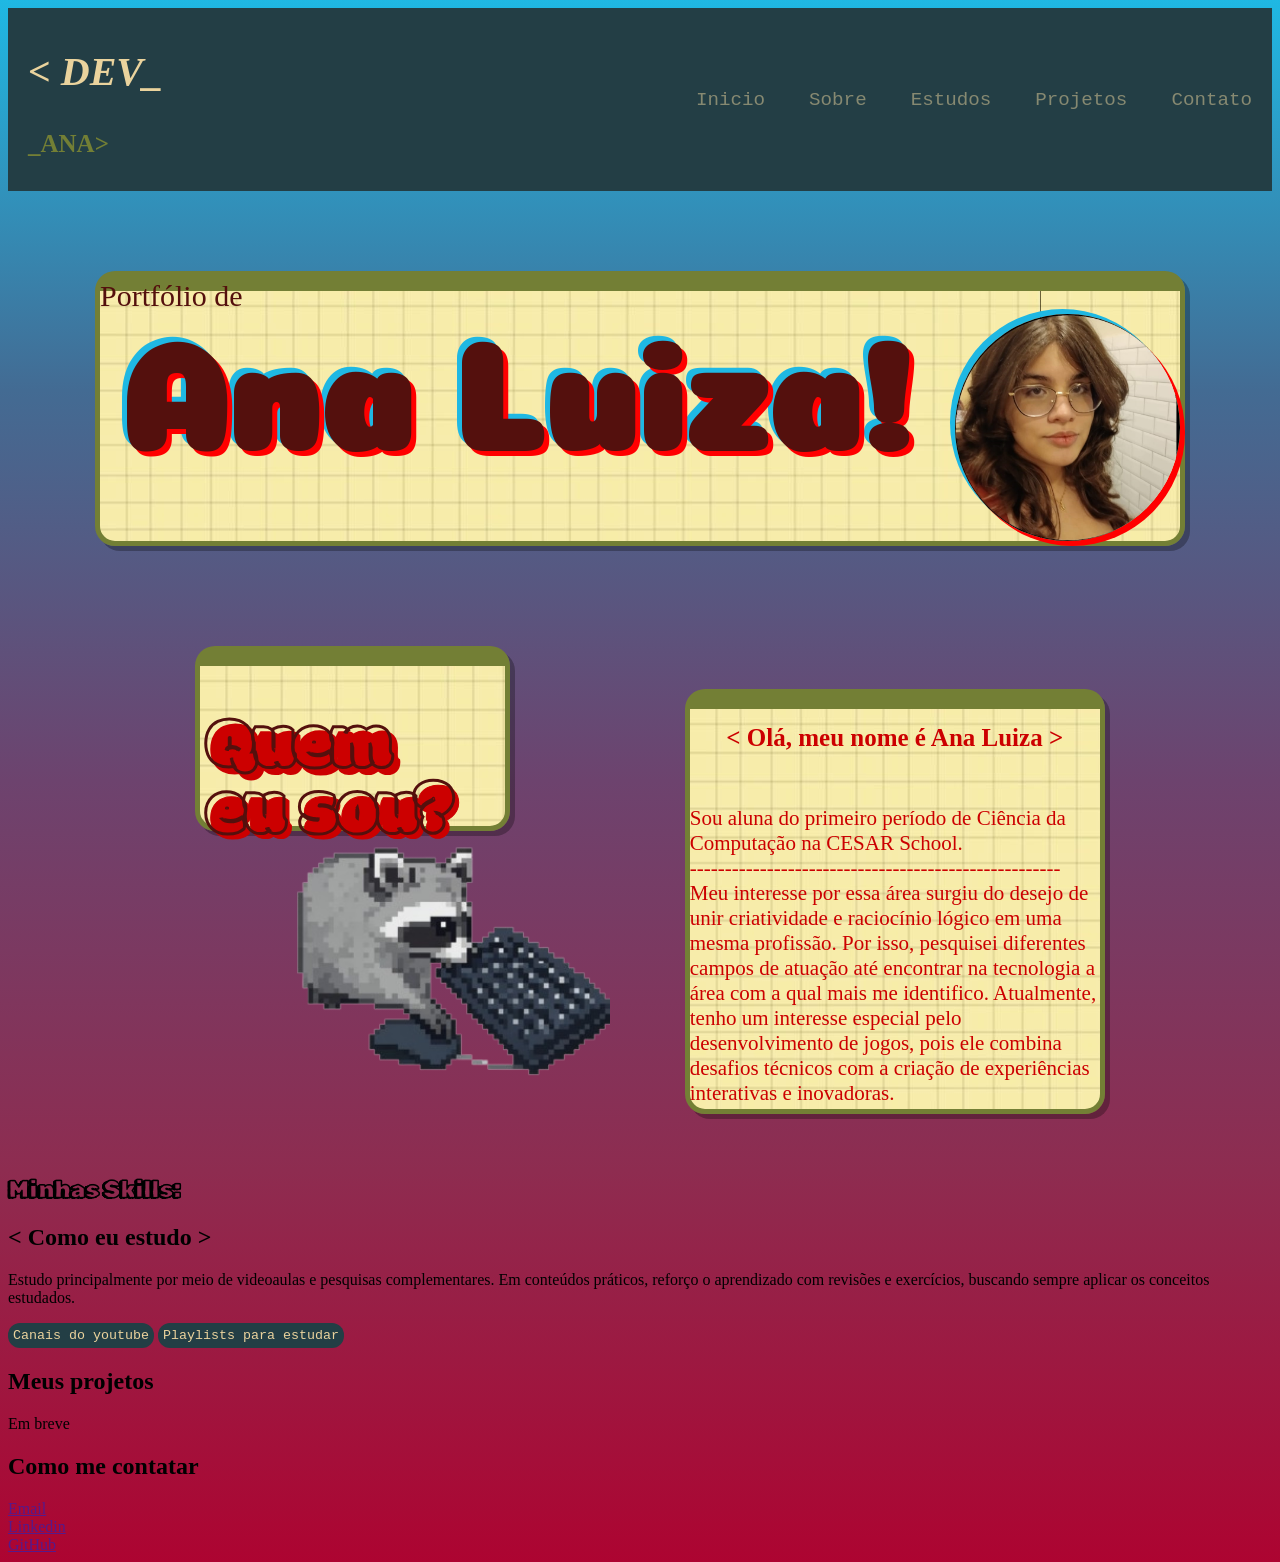
==== commit 124a17d2: "merge branch 'main' of https://github.com/analu-dev/portfolio" ====
--- a/portfolio/index.html
+++ b/portfolio/index.html
@@ -6,7 +6,7 @@
     <!-- Google fonts -->
     <link rel="preconnect" href="https://fonts.googleapis.com">
     <link rel="preconnect" href="https://fonts.gstatic.com" crossorigin>
-    <link href="https://fonts.googleapis.com/css2?family=Coiny&family=Iosevka+Charon:ital,wght@0,300;0,400;0,500;0,700;1,300;1,400;1,500;1,700&family=Jersey+10&family=Modak&family=Noto+Serif+Georgian:wght@100..900&family=Rubik+Doodle+Shadow&family=Sail&display=swap" rel="stylesheet">    
+    <link href="https://fonts.googleapis.com/css2?family=Coiny&family=Iosevka+Charon:ital,wght@0,300;0,400;0,500;0,700;1,300;1,400;1,500;1,700&family=Modak&family=Noto+Serif+Georgian:wght@100..900&family=Rubik+Doodle+Shadow&family=Sail&display=swap" rel="stylesheet">
     <!-- fim GF -->
     <link rel="stylesheet" href="estilos/style.css">
     <title>portfólio</title>
@@ -15,157 +15,84 @@
     <header>
         <div class="cabecalho">
             <div class="dev">
-                <h3 class="ti-dev">&lt;DEV_</h3>
+                <h3 class="ti-dev">< DEV_</h3>
                 <h4 class="tt-dev">_ANA></h4>
             </div><!-- dev -->
             
             <nav class="menu">
                 <ul>
-                    <li><a href="#Inicio">Inicio</a></li>
-                    <li><a href="#Sobre">Sobre</a></li>
-                    <li><a href="#Estudos">Estudos</a></li>
-                    <li><a href="#Projetos">Projetos</a></li>
-                    <li><a href="#Contato">Contato</a></li>
+                    <li><a href="#">Inicio</a></li>
+                    <li><a href="#">Sobre</a></li>
+                    <li><a href="#">Estudos</a></li>
+                    <li><a href="#">Projetos</a></li>
+                    <li><a href="#">Contato</a></li>
                 </ul>
             </nav><!-- menu -->
         </div><!-- cabecalho -->
     </header>
-    <main>
-        <section id="Inicio" class="Inicio">
-            <div class="div-ini-pai">
-                <div class="div-ini">
-                    <div class="ini-tit">
-                        <p class="titulo">Portfólio de </p>
-                        <h1>Ana Luiza!</h1>
-                    </div><!-- ini-tit -->
-                    <img src="imagens/Ana.jpeg" alt="Foto de Ana" class="self">
-                </div><!-- div-ini -->
-            </div>
-        </section><!-- inicio -->
+    <section class="Inicio">
+        <div class="div-ini-pai">
+            <div class="div-ini">
+                <div class="ini-tit">
+                    <p class="titulo">Portfólio de </p>
+                    <h1>Ana Luiza!</h1>
+                </div><!-- ini-tit -->
+                <img src="imagens/Ana.jpeg" alt="Foto de Ana" class="self">
+            </div><!-- div-ini -->
+        </div>
+    </section><!-- inicio -->
 
-        <section id="Sobre" class="Sobre">
-            <div class="div-sob-pai">
-                <div class="div-sob">
-                    <div class="div-sob-filho">
-                        <div class="div-t-sob">
-                            <h2 class="t-sob">Quem</h2>
-                            <h2 class="t-sob1">eu sou?</h2>
-                        </div><!-- div-t-sob -->
-                        <img src="imagens/guaxinim.png" alt="guaxinim no computador" class="guaxinim">
-                    </div><!-- div-sob-filho -->
-                    <div class="div-text-sob">
-                        <h4>&lt;Olá, meu nome é Ana Luiza></h4>
-                        <p class="text-sob">&emsp;Sou aluna do primeiro período de Ciência da Computação na CESAR School.
-                            <br>--------------------------------------------<br>
-                           &emsp;Meu interesse por essa área surgiu do desejo de unir criatividade e raciocínio lógico em uma mesma profissão. Com esse objetivo, pesquisei diferentes campos de atuação até encontrar na tecnologia a área com a qual mais me identifico. Atualmente, tenho um interesse especial pelo desenvolvimento de jogos, pois essa área combina desafios técnicos com a criação de experiências interativas e inovadoras. Além disso, busco explorar outras áreas da tecnologia para ampliar meus conhecimentos, descobrir aquelas com as quais mais me identifico e construir uma carreira sólida e alinhada aos meus objetivos profissionais.
-                        </p><!-- text-sob -->
-                    </div><!-- div-text-sob -->
-                </div><!-- div-sob -->
-                <div class="div-skill-pai">
-                    <div class="div-skill">
-                        <h2 class="t-skill">Minhas Skills:</h2>
-                    </div><!-- div-skill -->
-                    <div class="imgs-skills">
-                        <div class="imgs-skills-row1"></div><!-- imgs-skills-row -->
-                            <img src="https://user-images.githubusercontent.com/74038190/212257454-16e3712e-945a-4ca2-b238-408ad0bf87e6.gif" alt="java script" class="skill">
-                            <img src="https://private-user-images.githubusercontent.com/74038190/238200426-29fd6286-4e7b-4d6c-818f-c4765d5e39a9.gif?jwt=eyJ0eXAiOiJKV1QiLCJhbGciOiJIUzI1NiJ9.[base64].KYCBqSjop8CDZe26zlHsPa61jYqQPFsL_fVtgjso8Sc" alt="html" class="skill">
-                            <img src="https://private-user-images.githubusercontent.com/74038190/238200428-67f477ed-6624-42da-99f0-1a7b1a16eecb.gif?jwt=eyJ0eXAiOiJKV1QiLCJhbGciOiJIUzI1NiJ9.[base64]._mIN0f9Flih83QnJUKJT8WdPEKFpU8Ab7eOye6q831w" alt="css" class="skill">
-                            <img src="https://user-images.githubusercontent.com/74038190/212257472-08e52665-c503-4bd9-aa20-f5a4dae769b5.gif" alt="python" class="skill">
-                        </div><!-- imgs-skills-row1 -->
-                        <div class="imgs-skills-row2">
-                            <img src="https://user-images.githubusercontent.com/74038190/212281775-b468df30-4edc-4bf8-a4ee-f52e1aaddc86.gif" alt="git" class="skill">                        
-                            <img src="https://user-images.githubusercontent.com/74038190/212257465-7ce8d493-cac5-494e-982a-5a9deb852c4b.gif" alt="Vscode" class="skill">
-                        </div><!-- imgs-skills-row2 -->
-                    </div><!-- imgs-skills -->
-                </div><!-- div-skill-pai -->
-            </div><!-- div-sob-pai -->
-        </section><!-- sobre -->
+    <section class="Sobre">
+        <div class="div-sob-pai">
+            <div class="div-sob">
+                <div class="div-sob-filho">
+                    <div class="div-t-sob">
+                        <h2 class="t-sob">Quem<h2 class="t-sob1">eu sou?</h2></h2>
+                    </div><!-- div-t-sob -->
+                    <img src="../portfolio/imagens/guaxinim.png" alt="guaxinim no computador" class="guaxinim">
+                </div><!-- div-sob-filho -->
+                <div class="div-text-sob">
+                    <h4>< Olá, meu nome é Ana Luiza ></h4>
+                    <p class="text-sob">Sou aluna do primeiro período de Ciência da Computação na CESAR School.
+                        <br>----------------------------------------------------- <br>
+                        Meu interesse por essa área surgiu do desejo de unir criatividade e raciocínio lógico em uma mesma profissão. Por isso, pesquisei diferentes campos de atuação até encontrar na tecnologia a área com a qual mais me identifico. Atualmente, tenho um interesse especial pelo desenvolvimento de jogos, pois ele combina desafios técnicos com a criação de experiências interativas e inovadoras.
+                    </p><!-- text-sob -->
+                </div><!-- div-text-sob -->
+            </div><!-- div-sob -->
+            <div class="div-skill">
+                <h2 class="t-skill">Minhas Skills:</h2>
+            </div><!-- div-skill -->
+        </div><!-- div-sob-pai -->
+    </section><!-- sobre -->
 
-        <section id="Estudos" class="Estudos">
-            <div class="div-est-pai">
-                <div class="div-est">
-                    <h2 class="t-estu">&lt;Como eu estudo></h2>
-                    <p class="text-estu">
-                        &emsp;Estudo principalmente por meio de videoaulas e pesquisas complementares. Em conteúdos práticos, reforço o aprendizado com revisões e exercícios, buscando sempre aplicar os conceitos estudados.
-                    </p><!-- text-edu -->
-                </div><!-- div-est -->
-                <div class="div-estu">
-                    <div>
-                        <a href="canais.html">Canais do youtube</a>
-                    </div>
-                    <div>
-                        <a href="playlists.html">Playlists para estudar</a>
-                    </div>
-                </div><!-- div-estu -->
-            </div><!-- div-est-pai -->
-        </section><!-- estudos -->
+    <section class="Estudos">
+        <div class="div-est">
+            <h2 class="t-estu">< Como eu estudo > </h2>
+            <p class="text-estu">
+                Estudo principalmente por meio de videoaulas e pesquisas complementares. Em conteúdos práticos, reforço o aprendizado com revisões e exercícios, buscando sempre aplicar os conceitos estudados.
+            </p><!-- text-edu -->
+        </div><!-- div-est -->
+        <div class="div-estu">
+            <button class="youtube">Canais do youtube</button>
+            <button class="spotify">Playlists para estudar</button>
+        </div><!-- div-estu -->
+    </section><!-- estudos -->
 
-        <section id="Projetos" class="Projetos">
-            <div class="div-proj">
-                <div class="div-t-proj">
-                    <h2 class="t-proj">Meus projetos</h2>
-                </div><!-- dit-t-proj -->
-                <img src="/portfolio/imagens/obra.png" alt="Aviso de construção" class="obra">
-                <p class="text-proj">Em breve!</p>
-            </div><!-- div-proj -->
-        </section><!-- projetos -->
+    <section class="Projetos">
+        <div class="div-proj">
+            <h2 class="t-proj">Meus projetos</h2>
+            <p class="text-proj">Em breve</p>
+        </div><!-- div-proj -->
+    </section><!-- projetos -->
 
-        <section id="Contato" class="Contato">
-            <div class="div-t-cont-pai">
-                <div class="div-t-cont">
-                    <h2 class="t-cont">Como me contatar</h2>
-                </div><!-- div-t-cont -->
-            </div><!-- div-t-cont-pai -->
-            <div class="div-cont-pai">
-                <div class="div-cont">
-                    <div class="div-cont-links">
-                        <a href="mailto:alcx@cesar.school">Email</a><br>
-                        <a href="http://www.linkedin.com/in/Analu-C">Linkedin</a><br>
-                        <a href="https://github.com/analu-dev">GitHub</a>
-                    </div><!-- div-cont-links -->
-                </div><!-- div-cont -->
-                <form
-                class="contact-form"
-                id="contact-form"
-                action="https://formsubmit.co/belmontcaiocontato@gmail.com"
-                method="POST"
-                >
-                    <input type="hidden" name="_subject" value="Novo contato pelo portfólio!" />
-                    <input type="hidden" name="_captcha" value="false" />
-                    <input type="hidden" name="_template" value="table" />
+    <section class="Contato">
+        <h2 class="t-cont">Como me contatar</h2>
+        <div class="div-cont-links">
+            <a href="">Email</a><br>
+            <a href="">Linkedin</a><br>
+            <a href="">GitHub</a>
+        </div><!-- div-cont-links -->
+    </section><!-- contato -->
 
-                    <div class="form-group">
-                        <label for="name" class="t-form">Nome</label>
-                        <input type="text" id="name" name="name" placeholder="Seu nome" required />
-                    </div>
-                    <div class="form-group">
-                        <label for="email" class="t-form">Email</label>
-                        <input type="email" id="email" name="email" placeholder="seu@email.com" required />
-                    </div>
-                    <div class="form-group">
-                        <label for="subject" class="t-form">Assunto</label>
-                        <input type="text" id="subject" name="subject" placeholder="Sobre o que quer falar?" required />
-                    </div>
-                    <div class="form-group">
-                        <label for="message" class="t-form">Mensagem</label>
-                        <textarea id="message" name="message" rows="5" placeholder="Sua mensagem..." required></textarea>
-                    </div>
-                    <button type="submit" class="btn btn-primary btn-full" id="submit-btn">
-                        <span id="btn-text"><i class="fas fa-paper-plane"></i> Enviar Mensagem</span>
-                        <span id="btn-loading" style="display:none"><i class="fas fa-spinner fa-spin"></i> Enviando...</span>
-                    </button>
-                    <div class="form-success" id="form-success">
-                        <i class="fas fa-check-circle"></i> Mensagem enviada com sucesso!
-                    </div>
-                </form>
-            </div><!-- div-cont-pai -->
-        </section><!-- contato -->
-    </main>
-
-    <footer>
-        <p>&copy; 2026 Ana Luiza. &lt;DEV_ANA></p>
-    </footer>
-
-    <script src="script.js"></script>
 </body>
-</html>
+</html>
--- a/portfolio/estilos/style.css
+++ b/portfolio/estilos/style.css
@@ -1,832 +1,296 @@
-/* Gerais */
+<<<<<<< HEAD
+/* Gerais */
+*{
+  margin: 0;
+  padding: 0;
+  box-sizing: border-box;
+}
+body{
+  background-image: linear-gradient(#1fb8e3, #436b93,#6d436e,#8e2c50, #ad0431);
+}
+/* Cabeçalho */
+.cabecalho{
+  background-color: #233e45;
+  width: inherit;
+  height: min-content;
+}
+header>.cabecalho{
+  display: flex;
+  align-items: center;
+  justify-content: space-between;
+}
+header a{
+  color: #ead39d80;
+  text-decoration: none;
+  font-size: larger;
+  font-family: "Iosevka Charon", monospace;
+  display: inline-block;
+  transition: 0.2s;
+}
+header a:hover{
+  color: #ead39d;
+  transform: scale(1.05);
+}
+header nav ul{
+  list-style-type: none;
+}
+header nav ul li{
+  display: inline-block;
+  padding: 0 20px;
+}
+/* fim do cabeçalho */
+
+/* Texto */
+/* Texto inicio */
+h1{
+  color: #54100d;
+  font-size: 150px;
+  font-family: "coiny", system-ui;
+  padding-top: -30px;
+  margin-top: -50px;
+  padding-left: 20px;
+  text-shadow: 5px 5px red, -5px -5px #1fb8e3;
+}
+
+.titulo{
+  color: #54100d;
+  font-size: 30px;
+}
+
+.ti-dev{
+  color: #ead39d;
+  font-family: fantasy;
+  font-style: oblique;
+  font-size: 40px;
+  padding-left: 20px;
+}
+
+.tt-dev{
+  color: #737f35;
+  font-size: 25px;
+  padding-left: 20px;
+  padding-top: -5px;
+  margin-top: -5px;
+}
+/* fim texto inicio */
+
+/* Texto Sobre */
+.t-sob{
+  color: transparent;
+  font-size: 70px;
+  font-family: "Modak", system-ui;
+  margin-bottom: -10px;
+  -webkit-text-stroke: 3px #54100d;
+  position: relative;
+  z-index: 1;
+  padding-top: 5px;
+}
+.t-sob::after {
+  content: 'Quem';          
+  position: absolute;
+  top: 11px;                         
+  left: 6px;                        
+  color: #cc0000;                  
+  -webkit-text-stroke: 3px #cc0000; 
+  z-index: -1;                      
+  white-space: nowrap;              
+}
+.t-sob1{
+  color: transparent;
+  font-size: 70px;
+  font-family: "Modak", system-ui;
+  margin-bottom: -10px;
+  margin-top: -30px;
+  -webkit-text-stroke: 3px #54100d;
+  position: relative;
+  z-index: 1;
+}
+.t-sob1::after {
+  content: 'eu sou?';          
+  position: absolute;
+  top: 5px;                         
+  left: 5px;                        
+  color: #cc0000;                  
+  -webkit-text-stroke: 1px #cc0000; 
+  z-index: -1;                      
+  white-space: nowrap;              
+}
+
+h4{
+  color: #cc0000;
+  font-size: 25px;
+  font-family: Georgia, 'Times New Roman', Times, serif;
+}
+.text-sob{
+  color: #cc0000;
+  font-size: 21px;
+  font-family: Georgia, 'Times New Roman', Times, serif;
+}
+
+.t-skill{
+  font-family: "Rubik Doodle Shadow", system-ui;
+}
+
+/* Fim texto sobre */
+/* fim do texto */
+
+/* divisores */
+/* divisores inicio */
+.div-ini {
+  background-image: url(../imagens/papel.jpeg);
+  border: 5px solid #737f35;
+  border-radius: 20px;
+  border-top-width: 20px;
+  width: 1080px;
+  height: 250px;
+  display: flex;
+  flex-direction: row;
+  align-items: center;
+  justify-content: center;
+  align-self: center;
+  box-shadow: 5px 5px 0px #00000048;
+}
+
+.div-ini-pai{
+  display: flex;
+  align-items: center;
+  justify-content: center;
+  padding-bottom: 100px;
+  padding-top: 80px;
+  width: inherit;
+}
+
+.ini-tit{
+  display: flex;
+  width: 1000px;
+  height: 220px;
+  flex-direction: column;
+  justify-content: center;
+  align-self: center;
+}
+/* fim divisores inicio */
+/* Divisores sobre */
+.div-sob{
+  display: flex;
+  align-items: center;
+  justify-content: space-around;
+  padding-right: 80px;
+  padding-left: 100px;
+  width: inherit;
+}
+.div-sob-filho{
+  display: flex;
+  flex-direction: column;
+  justify-content: space-around;
+}
+.div-t-sob{
+  background-image: url(../imagens/papel.jpeg);
+  border: 5px solid #737f35;
+  border-radius: 20px;
+  border-top-width: 20px;
+  width: 300px;
+  height: 160px;
+  display: flex;
+  flex-direction: column;
+  align-items: start;
+  justify-content: center;
+  align-self: center;
+  box-shadow: 5px 5px 0px #00000048;
+  padding-left: 5px;
+}
+.div-text-sob{
+  background-image: url(../imagens/papel.jpeg);
+  border: 5px solid #737f35;
+  border-radius: 20px;
+  border-top-width: 20px;
+  width: 410px;
+  height: 400px;
+  display: flex;
+  flex-direction: column;
+  align-items: center;
+  justify-content: center;
+  align-self: center;
+  box-shadow: 5px 5px 0px #00000048;
+}
+/* Fim divisores sobre */
+/* fim dos divisores */
+
+/* Imagens */
+.self{
+  border-radius: 50%;
+  align-self: flex-end;
+  width: 225px;
+  box-shadow: -5px -5px #1fb8e3, 5px 5px red;
+}
+.guaxinim{
+  padding-top: 10px;
+  padding-left: 100px;
+  margin-right: -100px;
+}
+/* Fim das imagens */
+.div-estu button{
+  background-color: #233e45;
+  color:#ead39d;
+  padding: 5px;
+  border-radius: 12px;
+  border: none;
+  align-self: center;
+  font-family: 'Courier New', Courier, monospace;
+  cursor: pointer;
+=======
 *{
   margin: 0;
-  padding: 0;
-  box-sizing: border-box;
-  scroll-behavior: smooth;
 }
 body{
-  background-image: linear-gradient(#1fb8e3, #436b93,#6d436e,#8e2c50, #ad0431);
-}
-/* Cabeçalho */
-.cabecalho{
-  background-color: #233e45;
-  width: inherit;
-  height: 63px;
-}
-header>.cabecalho{
-  display: flex;
-  align-items: center;
-  justify-content: space-between;
-}
-header a{
-  color: #ead39d80;
-  text-decoration: none;
-  font-size: larger;
-  font-family: "Iosevka Charon", monospace;
-  display: inline-block;
-  transition: 0.2s;
-}
-header a:hover{
-  color: #ead39d;
-  transform: scale(1.05);
-}
-header nav ul{
-  list-style-type: none;
-}
-header nav ul li{
-  display: inline-block;
-  padding: 0 20px;
-}
-.ti-dev{
-  color: #ead39d;
-  font-family: fantasy;
-  font-style: oblique;
-  font-size: 40px;
-  padding-left: 20px;
-  margin-top: -20px;
-}
-
-.tt-dev{
-  color: #737f35;
-  font-size: 25px;
-  padding-left: 20px;
-  padding-top: -5px;
-  margin-top: -17px;
-}
-/* fim do cabeçalho */
-
-/* Index */
-/* Texto */
-/* Texto inicio */
+  background-image: url(https://i.pinimg.com/736x/d2/71/1a/d2711a5bf8ff9a2165e54189cee4ccd1.jpg);
+}
 h1{
   color: #54100d;
-  font-size: 150px;
-  font-family: "coiny", system-ui;
-  padding-top: -30px;
-  margin-top: -50px;
-  padding-left: 20px;
-  text-shadow: 5px 5px red, -5px -5px #1fb8e3;
-}
-
+  font-size: 103px;
+}
 .titulo{
   color: #54100d;
   font-size: 30px;
-  padding-top: 25px;
-}
-/* fim texto inicio */
-
-/* Texto Sobre */
+}
 .t-sob{
-  color: transparent;
-  font-size: 100px;
-  font-family: "Modak", system-ui;
-  margin-bottom: -10px;
-  -webkit-text-stroke: 2px #54100d;
-  position: relative;
-  z-index: 1;
-  padding-top: 5px;
-}
-.t-sob::after {
-  content: 'Quem';          
-  position: absolute;
-  top: 11px;                         
-  left: 6px;                        
-  color: #cc0000;                  
-  -webkit-text-stroke: 3px #cc0000; 
-  z-index: -1;                      
-  white-space: nowrap;              
-}
-.t-sob1{
-  color: transparent;
-  font-size: 100px;
-  font-family: "Modak", system-ui;
-  margin-bottom: -10px;
-  margin-top: -30px;
-  -webkit-text-stroke: 2px #54100d;
-  position: relative;
-  z-index: 1;
-}
-.t-sob1::after {
-  content: 'eu sou?';          
-  position: absolute;
-  top: 5px;                         
-  left: 5px;                        
-  color: #cc0000;                  
-  -webkit-text-stroke: 1px #cc0000; 
-  z-index: -1;                      
-  white-space: nowrap;              
-}
-
-h4{
   color: #cc0000;
-  font-size: 31px;
-  font-family: Georgia, 'Times New Roman', Times, serif;
-  margin-bottom: -15px;
-  padding-top: 10px;
-}
-.text-sob{
-  color: #cc0000;
-  font-size: 26.5px;
-  font-family: Georgia, 'Times New Roman', Times, serif;
-  padding-left: 46px;
-
-  line-height: 21px;
-  padding-bottom: 18.5px;
-  padding-top: 10px;
-}
-
-.t-skill{
-  color: transparent;
-  font-family: "Modak", system-ui;
-  -webkit-text-stroke: 2px #54100d;
-  position: relative;
-  z-index: 1;
-  font-size: 61px;
-  padding-left: 2px;
-}
-.t-skill::after{
-  content: 'Minhas Skills:';          
-  position: absolute;
-  top: 5px;                         
-  left: 5px;                        
-  color: #cc0000;                  
-  -webkit-text-stroke: 1px #cc0000; 
-  z-index: -1;                      
-  white-space: nowrap; 
-}
-/* Fim texto sobre */
-
-/* texto estudos */
-.t-estu{
-  color: #cc0000;
-  font-size: 40px;
-  font-family: Georgia, 'Times New Roman', Times, serif;
-}
-.text-estu{
-  color: #cc0000;
-  font-size: 30px;
-  font-family: Georgia, 'Times New Roman', Times, serif;
-  padding-left: 34px;
-
-  line-height: 31.2px;
-  padding-bottom: 15px;
-}
-.div-estu div{
-  width: 100%;
-  height: 200px;
-  background-size: 100% 110%;
-  background-repeat: no-repeat;
-  background-position-x: center;
-  background-image: url(/portfolio/imagens/adesivos/fita.png);
+  font-size: 91px;
+}
+.ini-tit{
   display: flex;
+  width: 660px;
+  height: 220px;
+  flex-direction: column;
   justify-content: center;
-  align-items: center;
-} 
-.div-estu div a{
-  color: rgb(155, 45, 5);
-  font-family: Georgia, 'Times New Roman', Times, serif;
-  text-shadow: 2px 2px 3px #233e45a4;
-  font-size: 18px;
-  text-decoration: none;
-  position: relative;
-  padding-top: 5px;
-  z-index: 2;
-}
-/* fim texto estudos */
-
-/* texto projetos */
-.t-proj{
-  color: transparent;
-  font-size: 80px;
-  font-family: "Modak", system-ui;
-  margin-bottom: -10px;
-  margin-top: -30px;
-  -webkit-text-stroke: 2px #54100d;
-  position: relative;
-  z-index: 1;
-}
-.t-proj::after {
-  content: 'Meus projetos';          
-  position: absolute;
-  top: 5px;                         
-  left: 5px;                        
-  color: #cc0000;                  
-  -webkit-text-stroke: 1px #cc0000; 
-  z-index: -1;                      
-  white-space: nowrap;              
-}
-.text-proj{
-  font-family:"Iosevka Charon";
-  color: #54100d;
-  font-size: 25px;
+  align-self: center;
+}
+.div-ini {
   background-color: #ead39d;
-  border-radius: 20px;
-  background-size: 20px 20px;
-  padding: 5px;
-}
-/* fim texto projetos */
-
-/* texto contato */
-.t-cont{
-  color: #737f35;
-  font-family: "coiny"
-}
-.div-cont-links a{
-  background-color: #737f35;
-  padding-left: 60px;
-  padding-right: 60px;
-  border-radius: 10px;
-  font-family: "Iosevka Charon";
-  color: #0b3d17;
-  text-decoration: none;
-  font-size: 30px;
-}
-/* fim texto contato */
-
-/* texto form */
-.t-form{
-  font-family: 'Iosevka Charon';
-  color: #ead39d;
-  align-self: center;
-  font-size: 25px;
-}
-/* fim texto form */
-/* fim do texto */
-
-/* divisores */
-/* divisores inicio */
-.div-ini {
-  background-image: url(../imagens/papel.jpeg);
-  border: 5px solid #737f35;
-  border-radius: 20px;
-  border-top-width: 20px;
-  width: 1080px;
-  height: 250px;
+  border-radius: 5%;
+  width: 900px;
+  height: 220px;
   display: flex;
   flex-direction: row;
   align-items: center;
   justify-content: center;
-  align-self: center;
-  box-shadow: 5px 5px 0px #00000048;
-}
-
-.div-ini-pai{
-  display: flex;
-  align-items: center;
-  justify-content: center;
-  padding-bottom: 187px;
-  padding-top: 150px;
-  width: inherit;
-}
-
-.ini-tit{
-  display: flex;
-  width: 1000px;
-  height: 220px;
-  flex-direction: column;
-  justify-content: center;
-  align-self: center;
-}
-/* fim divisores inicio */
-/* Divisores sobre */
-.div-sob-pai{
-  width: inherit;
-  display: flex;
-  flex-direction: column;
-  justify-content:space-evenly;
-}
-.div-sob{
-  display: flex;
-  align-items: center;
-  justify-content: space-around;
-  padding-right: 50px;
-  padding-left: 50px;
-  padding-bottom: 70px;
-  width: inherit;
-}
-.div-sob-filho{
-  display: flex;
-  flex-direction: column;
-  justify-content: space-around;
-  padding-right: 200px;
-}
-.div-t-sob{
-  background-image: url(../imagens/papel.jpeg);
-  border: 5px solid #737f35;
-  border-radius: 20px;
-  border-top-width: 22px;
-  width: 400px;
-  height: 260px;
-  display: flex;
-  flex-direction: column;
-  align-items: start;
-  justify-content: center;
-  align-self: center;
-  box-shadow: 5px 5px 0px #00000048;
-  padding-left: 5px;
-}
-.div-text-sob{
-  background-image: url(../imagens/pautado.jpg);
-  background-size: cover;
-  border: 5px solid #737f35;
-  border-radius: 20px;
-  border-top-width: 22px;
-  width: 510px;
-  height: 600px;
-  display: flex;
-  flex-direction: column;
-  align-items: center;
-  justify-content: center;
-  align-self: center;
-  box-shadow: 5px 5px 0px #00000048;
-}
-.div-skill-pai{
-  display: flex;
-  height: 500px;
-  justify-content: space-around;
-  flex-direction: column;
-  align-items: center;
-  padding-top: 100px;
-}
-.div-skill{
-  background-image: url(../imagens/papel.jpeg);
-  border: 5px solid #737f35;
-  border-radius: 20px;
-  border-top-width: 22px;
-  width: 410px;
-  height: 150px;
-  display: flex;
-  flex-direction: column;
-  align-items: center;
-  justify-content: center;
-  align-self: center;
-  box-shadow: 5px 5px 0px #00000048;
-}
-.imgs-skill{
-  width: inherit;
-  display: flex;
-  height: auto;
-}
-.imgs-skills-row1{
-  display: flex;
-  width: auto;
-  justify-content: center;
-}
-.imgs-skills-row2{
-  display: flex;
-  justify-content: space-between;
-}
-/* Fim divisores sobre */
-
-/* Divisores estudos */
-.div-est-pai{
-  display: flex;
-  flex-direction: row;
-  justify-content: space-around;
-  align-items: center;
-  padding-bottom: 100px;
-  padding-top: 200px;
-}
-.div-est{
-  background-image: url(../imagens/pautado.jpg);
-  background-size: cover;
-  border: 1px solid #737f35;
-  border-radius: 20px;
-  border-top-width: 22px;
-  width: 430px;
-  height: 320px;
-  display: flex;
-  flex-direction: column;
-  align-items: center;
-  justify-content: center;
-  align-self: center;
-  box-shadow: 5px 5px 0px #00000048;
-}
-.div-estu{
-  background-image: url(../imagens/papel.jpeg);
-  border: 0.5px solid #737f35;
-  border-top-width: 22px;
-  border-bottom-width: 22px;
-  width: 300px;
-  height: 300px;
-  display: flex;
-  flex-direction: column;
-  align-items: center;
-  justify-content: space-around;
-  align-self: center;
-  box-shadow: 5px 5px 0px #00000048;
-}
-/* Fim divisores estudos */
-
-/* divisores projetos */
-.div-proj{
-  display: flex;
-  flex-direction: column;
-  justify-content: center;
-  align-items: center;
-  padding-top: 100px;
-  padding-bottom: 100px;
-}
-.div-t-proj{
-  background-image: url(../imagens/papel.jpeg);
-  border: 5px solid #737f35;
-  border-radius: 20px;
-  border-top-width: 20px;
-  width: 580px;
-  height: 150px;
-  display: flex;
-  flex-direction: row;
-  align-items: center;
-  justify-content: center;
-  align-self: center;
-  box-shadow: 5px 5px 0px #00000048;
-}
-/* fim divisores projetos */
-
-/* divisores contato */
-.div-cont-links{
-  background-color: #ead39d;
-  border: 1px solid #0b3d17;
-  border-radius: 20px;
-  width: 280px;
-  height: 260px;
-  display: flex;
-  flex-direction: column;
-  align-items: center;
-  padding-top: 20px;
-  padding-bottom: 20px;
-  justify-content: space-evenly;
-}
-.div-cont{
-  background-color: wheat;
-  border: 1px solid #737f35;
-  border-radius: 20px;
-  border-top-width: 20px;
-  width: 300px;
-  height: 300px;
-  display: flex;
-  flex-direction: row;
-  align-items: center;
-  justify-content: center;
-  align-self: center;
-  box-shadow: 5px 5px 0px #00000048;
-}
-.div-t-cont-pai{
-  display: flex;
-  justify-content: center;
-  align-items: center;
-  padding-top: 50px;
-}
-.div-t-cont{
-  width: fit-content;
-  background-color: #ead39d;
-  padding: 1px;
-  padding-left: 40px;
-  padding-right: 40px;
-  border-radius: 15px;
-}
-.div-cont-pai{
-  padding-top: 25px;
-  display: flex;
-  justify-content: space-evenly;
-  align-items: center;
-}
-/* fim divisores contato */
-
-/* divisores form */
-.t-form{
-    display: flex;
-    margin-bottom: 5px; 
-    font-weight: bold;  
-    justify-content: center;
-}
-.form-group input, .form-group textarea {
-  border: 1px solid #0b3d17;
-  border-radius: 8px;
-  font-size: 15px;
-  display: block;
-  width: 300px;
-  height: 40px;       
-  margin-bottom: 15px; 
-  box-sizing: border-box; 
-}
-.form-group textarea{
-  height: 80px;
-}
-/* fim divisores form */
-/* fim dos divisores */
-
-/* Imagens */
+}
 .self{
   border-radius: 50%;
   align-self: flex-end;
-  width: 225px;
-  box-shadow: -5px -5px #1fb8e3, 5px 5px red;
-}
-.guaxinim{
-  padding-top: 10px;
-  padding-left: 100px;
-  margin-right: -100px;
-}
-.skill{
-  height: 150px;
-  margin-right: 40px;
-}
-.obra{
-  width: 300px;
-}
-/* Fim das imagens */
-
-/* Extras */
-footer {
-  text-align: center;
-  padding: 2rem;
-  border-top: 1px solid white;
-  margin-top: 3rem;
-  font-family: 'Fira Code', monospace;
-  color: white;
-  line-height: 1.6;
-}
-form{
-  background-color: #737f35;
-  border: 10px solid #ead39d;
-  border-radius: 20px;
-  width: 400px;
-  height: 500px;
-  display: flex;
-  flex-direction: column;
-  align-items: center;
-  justify-content: center;
-  align-self: center;
-  box-shadow: 5px 5px 0px #00000048;
-}
-form button{
-  background-color: #fff;
-  color: #737f35;
-  font-family: "Iosevka Charon";
-  border: 1px solid #0b3d17;
-  padding: 5px;
-  border-radius: 5px;
-  font-size: 15px;
-  transition: 0.2s;
-}
-form button:hover{
-  transform: scale(1.05);
-}
-/* fim dos extras */
-/* fim index */
-
-/* Playlist */
-/* divisores */
-.div-prim, .div-bang, .div-br{
-  width: 1200px;
-  height: 500px;
-  display: flex;
-  justify-content: space-between;
-  align-items: center;
-  padding-top: 80px;
-  padding-left: 150px;
-  padding-right: 150px;
-  gap: 25px;
-}
-.div-bang{
-  padding-left: 150px;
-  padding-right: 150px;
-  padding-top: 100px;
-}
-.div-br{
-  padding-top: 100px;
-}
-iframe{
-  width: 500px;
-  height: 360px;
-}
-.tit-play-pai{
-  height: 200px;
+}
+.cabecario{
+  background-color: #233e45;
+  width:inherit;
   display: flex;
   align-items: center;
-  justify-content: center;
-}
-/* fim divisores */
-
-/* Texto */
-.tit-play{
-  background-image: url(../imagens/papel.jpeg);
-  border: 5px solid #737f35;
-  border-radius: 20px;
-  border-top-width: 22px;
-  width: 410px;
-  height: 150px;
-  display: flex;
-  flex-direction: column;
-  align-items: center;
-  justify-content: center;
+  justify-content: space-between;
+}
+button{
+  background-color: #233e45;
+  color:#ead39d;
+  padding: 5px;
+  border-radius: 12px;
+  border: none;
   align-self: center;
-  box-shadow: 5px 5px 0px #00000048;
-}
-.tit-play h2{
-  color: transparent;
-  font-family: "Modak", system-ui;
-  -webkit-text-stroke: 2px #54100d;
-  position: relative;
-  z-index: 1;
-  font-size: 75px;
-  padding-left: 2px;
-}
-.tit-play h2::after{
-  content: 'Playlists!';          
-  position: absolute;
-  top: 5px;                         
-  left: 5px;                        
-  color: #cc0000;                  
-  -webkit-text-stroke: 1px #cc0000; 
-  z-index: -1;                      
-  white-space: nowrap; 
-}
-/* fim texto */
-
-/* imagens */
-.mundo{
-  margin-top: -10px;
-  margin-bottom: -10px;
-  width: 520px;
-}
-.cristo{
-  width: 500px;
-}
-.decorativo{
-  width: 500px;
-  align-self: start;
-}
-/* fim imagens */
-/* fim da playlist */
-
-/* canais */
-/* divisores canais */
-.div-can-pai{
-  height: 600px;
-  flex-direction: column;
-  display: flex;
-  align-items: center;
-  justify-content: space-evenly;
-}
-.div-t-can{
-  background-image: url(../imagens/papel.jpeg);
-  border: 5px solid #737f35;
-  border-radius: 20px;
-  border-top-width: 22px;
-  width: 410px;
-  height: 150px;
-  display: flex;
-  flex-direction: column;
-  align-items: center;
-  justify-content: center;
-  align-self: center;
-  box-shadow: 5px 5px 0px #00000048;
-}
-.div-text-can{
-  background-image: url(../imagens/pautado.jpg);
-  background-size: 600px 600px;
-  border: 1px solid #737f35;
-  border-radius: 20px;
-  border-top-width: 22px;
-  width: 430px;
-  height: 250px;
-  display: flex;
-  flex-direction: column;
-  align-items: center;
-  justify-content: center;
-  align-self: center;
-  box-shadow: 5px 5px 0px #00000048;
-}
-.canal{
-  background-image: url(../imagens/papel.jpeg);
-  border: 2px solid #737f35;
-  border-bottom-color: #d1bb87;
-  border-radius: 20px;
-  border-top-width: 22px;
-  border-bottom-width: 22px;
-  width: 410px;
-  height: 400px;
-  display: flex;
-  flex-direction: column;
-  align-items: center;
-  justify-content: center;
-  align-self: center;
-  box-shadow: 5px 5px 0px #00000048;
-}
-.fp, .mc, .ic, .sd{
-  height: 600px;
-  flex-direction: row;
-  display: flex;
-  align-items: center;
-  justify-content: space-around;
-  position: relative;
-}
-/* fim divisores canais */
-
-/* texto canais */
-.div-t-can h2{
-  color: transparent;
-  font-family: "Modak", system-ui;
-  -webkit-text-stroke: 2px #54100d;
-  position: relative;
-  z-index: 1;
-  font-size: 75px;
-  padding-left: 2px;
-}
-.div-t-can h2::after{
-  content: 'Canais!';          
-  position: absolute;
-  top: 5px;                         
-  left: 5px;                        
-  color: #cc0000;                  
-  -webkit-text-stroke: 1px #cc0000; 
-  z-index: -1;                      
-  white-space: nowrap; 
-}
-.div-text-can p{
-  color: #cc0000;
-  font-size: 25px;
-  font-family: Georgia, 'Times New Roman', Times, serif;
-  padding-left: 48px;
-
-  line-height: 22px;
-  padding-top: 22px;
-}
-.text-can{
-  position: absolute;
-  color: #737f35;
-  font-family: 'Iosevka Charon';
-}
-.text-can-a{
-  position: absolute;
-  font-family: 'Iosevka Charon';
-  color: #ead39d;
-}
-.sd .text-can{
-  bottom: 100px;
-  right: 250px;
-}
-.sd .text-can-a{
-  top: 98px;
-  right: 250px;
-}
-.mc .text-can{
-  bottom: 100px;
-  left: 200px;
-}
-.mc .text-can-a{
-  top: 98px;
-  left: 210px;
-}
-.ic .text-can{
-  bottom: 100px;
-  right: 210px;
-}
-.ic .text-can-a{
-  top: 98px;
-  right: 225px;
-}
-.fp .text-can{
-  bottom: 100px;
-  left: 210px;
-}
-.fp .text-can-a{
-  top: 98px;
-  left: 210px;
-}
-/* fim texto canais */
-
-/* imagens canais */
-.canal img{
-  width: 300px;
-  border-radius: 50%;
-  border: 1px solid rgba(0, 0, 0, 0.493);
-  box-shadow: 10px 10px #00000056;
-} 
-/* fim imagens canais */
-
-/* botões canais */
-.but-can{
-  background-color: #d1d1e0; 
-  color: #233e45;
-  padding: 15px 30px;
-  font-family: "Jersey 10", sans-serif;
-  font-size: 40px;
-  width: 400px;
-  text-align: center;
-  border: 4px solid black;   
-  border-radius: 0;          
-  cursor: pointer;
-  position: relative;
-  box-shadow: 6px 6px 0px 0px rgba(0, 0, 0, 0.4); 
-  transition: all 0.1s ease;
-}
-.but-can:active {
-  transform: translate(3px, 3px); 
-  box-shadow: 3px 3px 0px 0px rgba(0, 0, 0, 0.4);
-}
-/* fim botões canais */
-/* fim canais */
+>>>>>>> ec400f2feb2f1d2228d0a014e2a5244ad0b470a8
+}
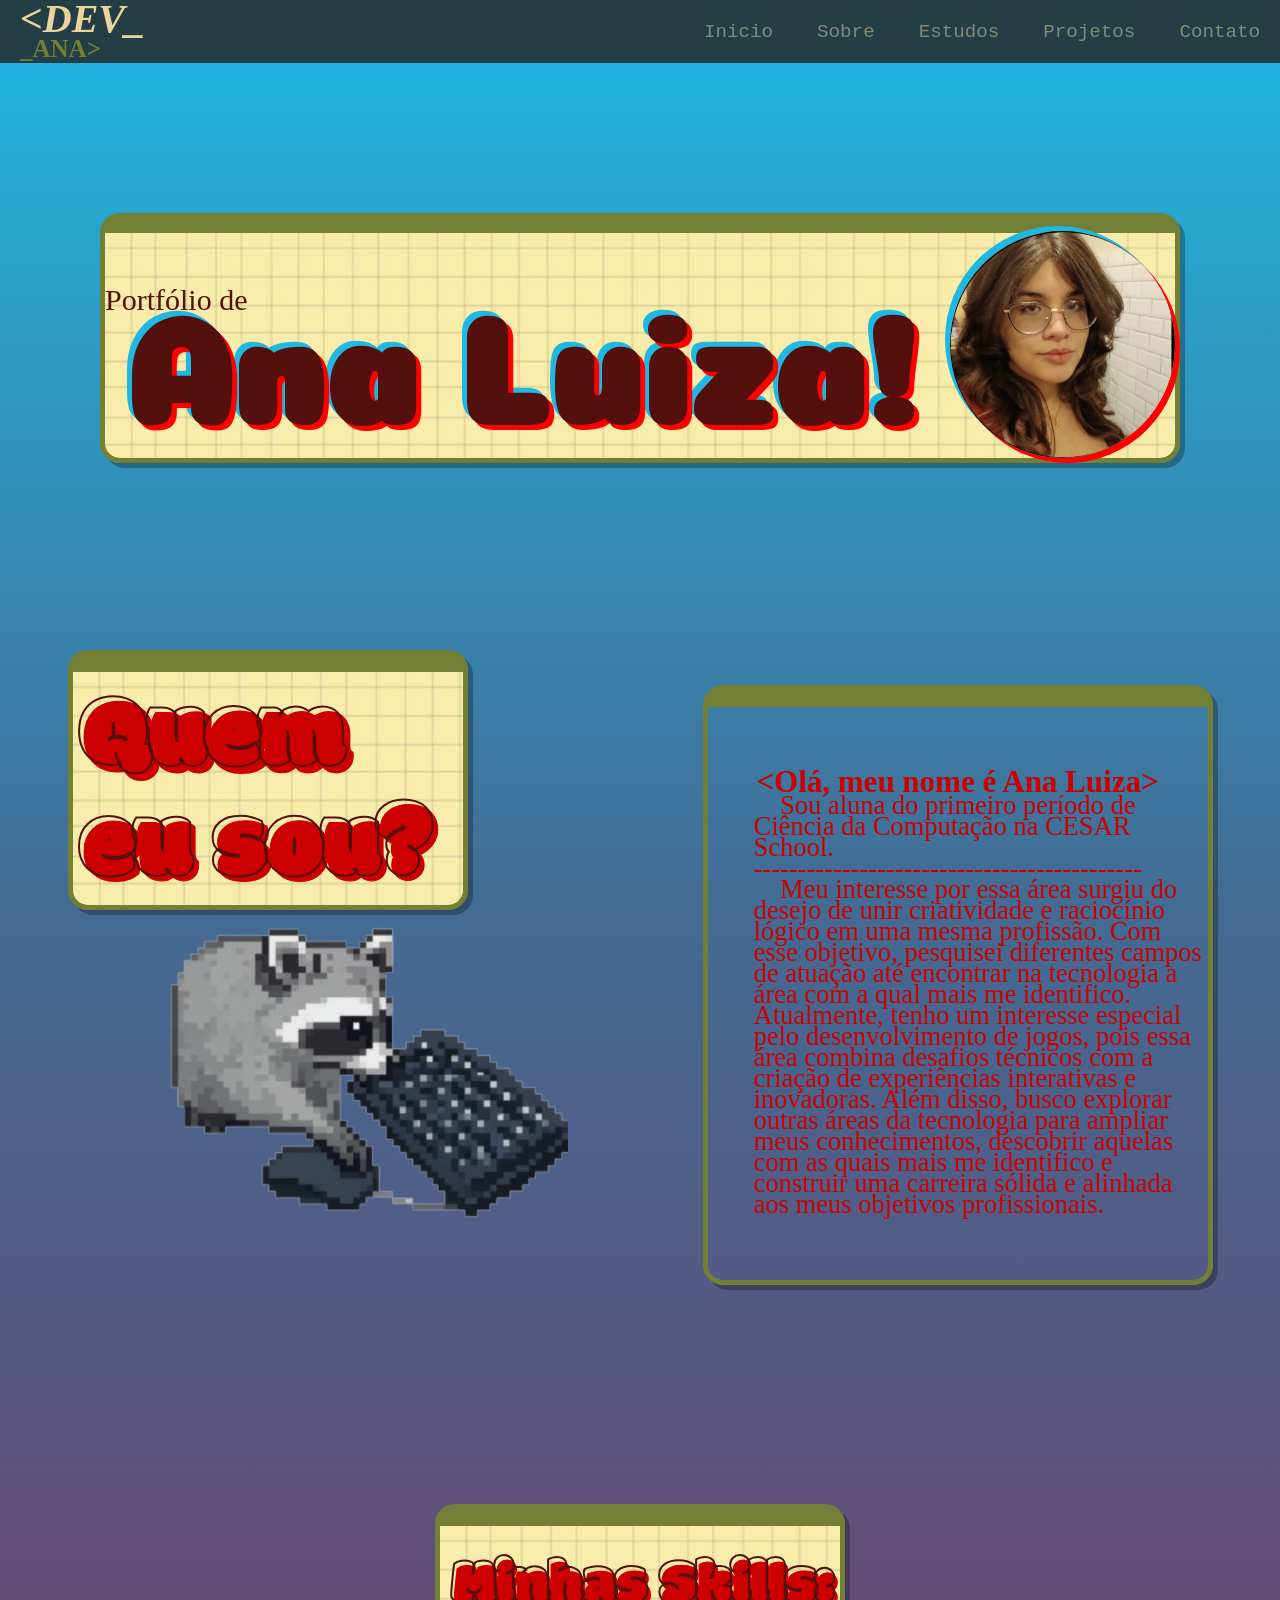
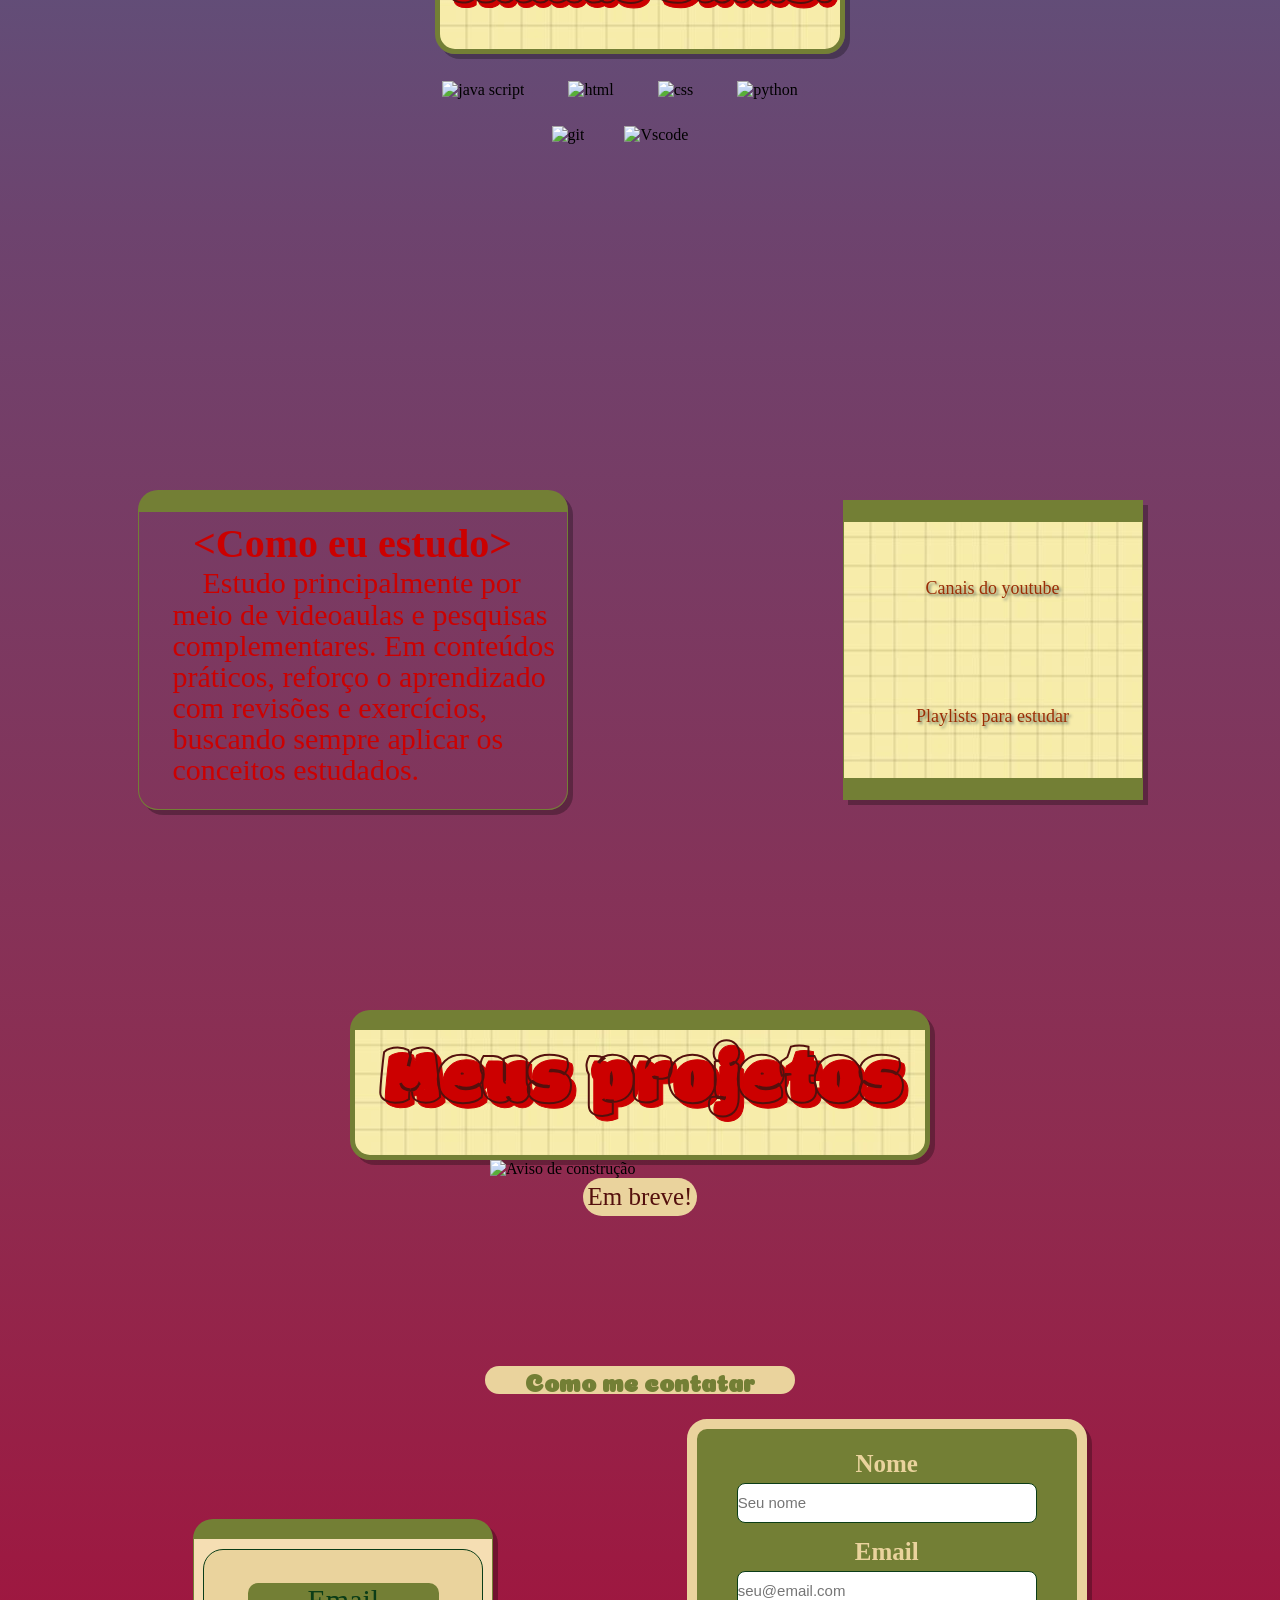
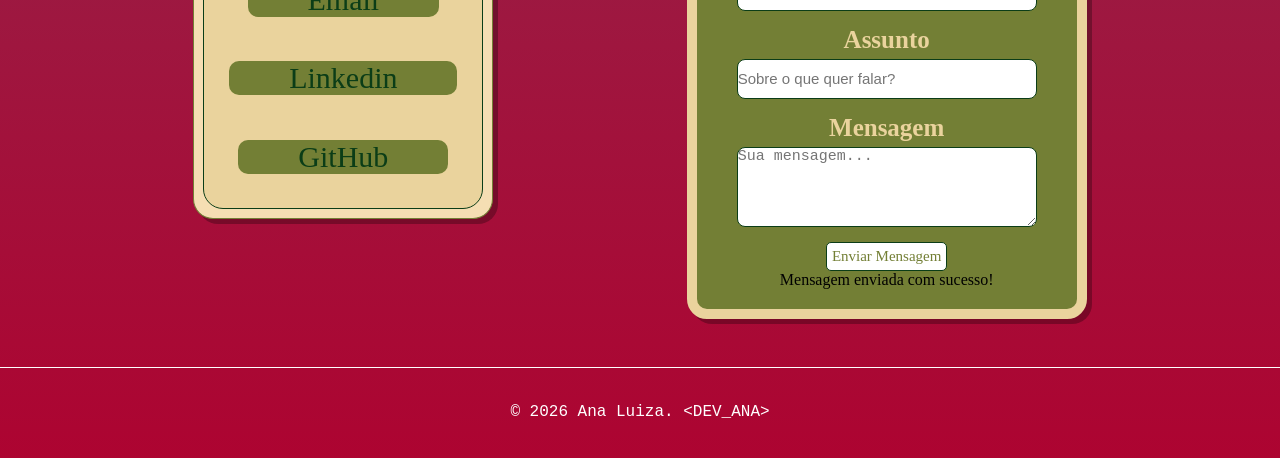
==== commit ed2bab8f: "Merge branch 'main' of https://github.com/analu-dev/portfolio" ====
--- a/portfolio/index.html
+++ b/portfolio/index.html
@@ -6,7 +6,7 @@
     <!-- Google fonts -->
     <link rel="preconnect" href="https://fonts.googleapis.com">
     <link rel="preconnect" href="https://fonts.gstatic.com" crossorigin>
-    <link href="https://fonts.googleapis.com/css2?family=Coiny&family=Iosevka+Charon:ital,wght@0,300;0,400;0,500;0,700;1,300;1,400;1,500;1,700&family=Modak&family=Noto+Serif+Georgian:wght@100..900&family=Rubik+Doodle+Shadow&family=Sail&display=swap" rel="stylesheet">
+    <link href="https://fonts.googleapis.com/css2?family=Coiny&family=Iosevka+Charon:ital,wght@0,300;0,400;0,500;0,700;1,300;1,400;1,500;1,700&family=Jersey+10&family=Modak&family=Noto+Serif+Georgian:wght@100..900&family=Rubik+Doodle+Shadow&family=Sail&display=swap" rel="stylesheet">    
     <!-- fim GF -->
     <link rel="stylesheet" href="estilos/style.css">
     <title>portfólio</title>
@@ -15,84 +15,157 @@
     <header>
         <div class="cabecalho">
             <div class="dev">
-                <h3 class="ti-dev">< DEV_</h3>
+                <h3 class="ti-dev">&lt;DEV_</h3>
                 <h4 class="tt-dev">_ANA></h4>
             </div><!-- dev -->
             
             <nav class="menu">
                 <ul>
-                    <li><a href="#">Inicio</a></li>
-                    <li><a href="#">Sobre</a></li>
-                    <li><a href="#">Estudos</a></li>
-                    <li><a href="#">Projetos</a></li>
-                    <li><a href="#">Contato</a></li>
+                    <li><a href="#Inicio">Inicio</a></li>
+                    <li><a href="#Sobre">Sobre</a></li>
+                    <li><a href="#Estudos">Estudos</a></li>
+                    <li><a href="#Projetos">Projetos</a></li>
+                    <li><a href="#Contato">Contato</a></li>
                 </ul>
             </nav><!-- menu -->
         </div><!-- cabecalho -->
     </header>
-    <section class="Inicio">
-        <div class="div-ini-pai">
-            <div class="div-ini">
-                <div class="ini-tit">
-                    <p class="titulo">Portfólio de </p>
-                    <h1>Ana Luiza!</h1>
-                </div><!-- ini-tit -->
-                <img src="imagens/Ana.jpeg" alt="Foto de Ana" class="self">
-            </div><!-- div-ini -->
-        </div>
-    </section><!-- inicio -->
+    <main>
+        <section id="Inicio" class="Inicio">
+            <div class="div-ini-pai">
+                <div class="div-ini">
+                    <div class="ini-tit">
+                        <p class="titulo">Portfólio de </p>
+                        <h1>Ana Luiza!</h1>
+                    </div><!-- ini-tit -->
+                    <img src="imagens/Ana.jpeg" alt="Foto de Ana" class="self">
+                </div><!-- div-ini -->
+            </div>
+        </section><!-- inicio -->
 
-    <section class="Sobre">
-        <div class="div-sob-pai">
-            <div class="div-sob">
-                <div class="div-sob-filho">
-                    <div class="div-t-sob">
-                        <h2 class="t-sob">Quem<h2 class="t-sob1">eu sou?</h2></h2>
-                    </div><!-- div-t-sob -->
-                    <img src="../portfolio/imagens/guaxinim.png" alt="guaxinim no computador" class="guaxinim">
-                </div><!-- div-sob-filho -->
-                <div class="div-text-sob">
-                    <h4>< Olá, meu nome é Ana Luiza ></h4>
-                    <p class="text-sob">Sou aluna do primeiro período de Ciência da Computação na CESAR School.
-                        <br>----------------------------------------------------- <br>
-                        Meu interesse por essa área surgiu do desejo de unir criatividade e raciocínio lógico em uma mesma profissão. Por isso, pesquisei diferentes campos de atuação até encontrar na tecnologia a área com a qual mais me identifico. Atualmente, tenho um interesse especial pelo desenvolvimento de jogos, pois ele combina desafios técnicos com a criação de experiências interativas e inovadoras.
-                    </p><!-- text-sob -->
-                </div><!-- div-text-sob -->
-            </div><!-- div-sob -->
-            <div class="div-skill">
-                <h2 class="t-skill">Minhas Skills:</h2>
-            </div><!-- div-skill -->
-        </div><!-- div-sob-pai -->
-    </section><!-- sobre -->
+        <section id="Sobre" class="Sobre">
+            <div class="div-sob-pai">
+                <div class="div-sob">
+                    <div class="div-sob-filho">
+                        <div class="div-t-sob">
+                            <h2 class="t-sob">Quem</h2>
+                            <h2 class="t-sob1">eu sou?</h2>
+                        </div><!-- div-t-sob -->
+                        <img src="imagens/guaxinim.png" alt="guaxinim no computador" class="guaxinim">
+                    </div><!-- div-sob-filho -->
+                    <div class="div-text-sob">
+                        <h4>&lt;Olá, meu nome é Ana Luiza></h4>
+                        <p class="text-sob">&emsp;Sou aluna do primeiro período de Ciência da Computação na CESAR School.
+                            <br>--------------------------------------------<br>
+                           &emsp;Meu interesse por essa área surgiu do desejo de unir criatividade e raciocínio lógico em uma mesma profissão. Com esse objetivo, pesquisei diferentes campos de atuação até encontrar na tecnologia a área com a qual mais me identifico. Atualmente, tenho um interesse especial pelo desenvolvimento de jogos, pois essa área combina desafios técnicos com a criação de experiências interativas e inovadoras. Além disso, busco explorar outras áreas da tecnologia para ampliar meus conhecimentos, descobrir aquelas com as quais mais me identifico e construir uma carreira sólida e alinhada aos meus objetivos profissionais.
+                        </p><!-- text-sob -->
+                    </div><!-- div-text-sob -->
+                </div><!-- div-sob -->
+                <div class="div-skill-pai">
+                    <div class="div-skill">
+                        <h2 class="t-skill">Minhas Skills:</h2>
+                    </div><!-- div-skill -->
+                    <div class="imgs-skills">
+                        <div class="imgs-skills-row1"></div><!-- imgs-skills-row -->
+                            <img src="https://user-images.githubusercontent.com/74038190/212257454-16e3712e-945a-4ca2-b238-408ad0bf87e6.gif" alt="java script" class="skill">
+                            <img src="https://private-user-images.githubusercontent.com/74038190/238200426-29fd6286-4e7b-4d6c-818f-c4765d5e39a9.gif?jwt=eyJ0eXAiOiJKV1QiLCJhbGciOiJIUzI1NiJ9.[base64].KYCBqSjop8CDZe26zlHsPa61jYqQPFsL_fVtgjso8Sc" alt="html" class="skill">
+                            <img src="https://private-user-images.githubusercontent.com/74038190/238200428-67f477ed-6624-42da-99f0-1a7b1a16eecb.gif?jwt=eyJ0eXAiOiJKV1QiLCJhbGciOiJIUzI1NiJ9.[base64]._mIN0f9Flih83QnJUKJT8WdPEKFpU8Ab7eOye6q831w" alt="css" class="skill">
+                            <img src="https://user-images.githubusercontent.com/74038190/212257472-08e52665-c503-4bd9-aa20-f5a4dae769b5.gif" alt="python" class="skill">
+                        </div><!-- imgs-skills-row1 -->
+                        <div class="imgs-skills-row2">
+                            <img src="https://user-images.githubusercontent.com/74038190/212281775-b468df30-4edc-4bf8-a4ee-f52e1aaddc86.gif" alt="git" class="skill">                        
+                            <img src="https://user-images.githubusercontent.com/74038190/212257465-7ce8d493-cac5-494e-982a-5a9deb852c4b.gif" alt="Vscode" class="skill">
+                        </div><!-- imgs-skills-row2 -->
+                    </div><!-- imgs-skills -->
+                </div><!-- div-skill-pai -->
+            </div><!-- div-sob-pai -->
+        </section><!-- sobre -->
 
-    <section class="Estudos">
-        <div class="div-est">
-            <h2 class="t-estu">< Como eu estudo > </h2>
-            <p class="text-estu">
-                Estudo principalmente por meio de videoaulas e pesquisas complementares. Em conteúdos práticos, reforço o aprendizado com revisões e exercícios, buscando sempre aplicar os conceitos estudados.
-            </p><!-- text-edu -->
-        </div><!-- div-est -->
-        <div class="div-estu">
-            <button class="youtube">Canais do youtube</button>
-            <button class="spotify">Playlists para estudar</button>
-        </div><!-- div-estu -->
-    </section><!-- estudos -->
+        <section id="Estudos" class="Estudos">
+            <div class="div-est-pai">
+                <div class="div-est">
+                    <h2 class="t-estu">&lt;Como eu estudo></h2>
+                    <p class="text-estu">
+                        &emsp;Estudo principalmente por meio de videoaulas e pesquisas complementares. Em conteúdos práticos, reforço o aprendizado com revisões e exercícios, buscando sempre aplicar os conceitos estudados.
+                    </p><!-- text-edu -->
+                </div><!-- div-est -->
+                <div class="div-estu">
+                    <div>
+                        <a href="canais.html">Canais do youtube</a>
+                    </div>
+                    <div>
+                        <a href="playlists.html">Playlists para estudar</a>
+                    </div>
+                </div><!-- div-estu -->
+            </div><!-- div-est-pai -->
+        </section><!-- estudos -->
 
-    <section class="Projetos">
-        <div class="div-proj">
-            <h2 class="t-proj">Meus projetos</h2>
-            <p class="text-proj">Em breve</p>
-        </div><!-- div-proj -->
-    </section><!-- projetos -->
+        <section id="Projetos" class="Projetos">
+            <div class="div-proj">
+                <div class="div-t-proj">
+                    <h2 class="t-proj">Meus projetos</h2>
+                </div><!-- dit-t-proj -->
+                <img src="/portfolio/imagens/obra.png" alt="Aviso de construção" class="obra">
+                <p class="text-proj">Em breve!</p>
+            </div><!-- div-proj -->
+        </section><!-- projetos -->
 
-    <section class="Contato">
-        <h2 class="t-cont">Como me contatar</h2>
-        <div class="div-cont-links">
-            <a href="">Email</a><br>
-            <a href="">Linkedin</a><br>
-            <a href="">GitHub</a>
-        </div><!-- div-cont-links -->
-    </section><!-- contato -->
+        <section id="Contato" class="Contato">
+            <div class="div-t-cont-pai">
+                <div class="div-t-cont">
+                    <h2 class="t-cont">Como me contatar</h2>
+                </div><!-- div-t-cont -->
+            </div><!-- div-t-cont-pai -->
+            <div class="div-cont-pai">
+                <div class="div-cont">
+                    <div class="div-cont-links">
+                        <a href="mailto:alcx@cesar.school">Email</a><br>
+                        <a href="http://www.linkedin.com/in/Analu-C">Linkedin</a><br>
+                        <a href="https://github.com/analu-dev">GitHub</a>
+                    </div><!-- div-cont-links -->
+                </div><!-- div-cont -->
+                <form
+                class="contact-form"
+                id="contact-form"
+                action="https://formsubmit.co/belmontcaiocontato@gmail.com"
+                method="POST"
+                >
+                    <input type="hidden" name="_subject" value="Novo contato pelo portfólio!" />
+                    <input type="hidden" name="_captcha" value="false" />
+                    <input type="hidden" name="_template" value="table" />
 
+                    <div class="form-group">
+                        <label for="name" class="t-form">Nome</label>
+                        <input type="text" id="name" name="name" placeholder="Seu nome" required />
+                    </div>
+                    <div class="form-group">
+                        <label for="email" class="t-form">Email</label>
+                        <input type="email" id="email" name="email" placeholder="seu@email.com" required />
+                    </div>
+                    <div class="form-group">
+                        <label for="subject" class="t-form">Assunto</label>
+                        <input type="text" id="subject" name="subject" placeholder="Sobre o que quer falar?" required />
+                    </div>
+                    <div class="form-group">
+                        <label for="message" class="t-form">Mensagem</label>
+                        <textarea id="message" name="message" rows="5" placeholder="Sua mensagem..." required></textarea>
+                    </div>
+                    <button type="submit" class="btn btn-primary btn-full" id="submit-btn">
+                        <span id="btn-text"><i class="fas fa-paper-plane"></i> Enviar Mensagem</span>
+                        <span id="btn-loading" style="display:none"><i class="fas fa-spinner fa-spin"></i> Enviando...</span>
+                    </button>
+                    <div class="form-success" id="form-success">
+                        <i class="fas fa-check-circle"></i> Mensagem enviada com sucesso!
+                    </div>
+                </form>
+            </div><!-- div-cont-pai -->
+        </section><!-- contato -->
+    </main>
+
+    <footer>
+        <p>&copy; 2026 Ana Luiza. &lt;DEV_ANA></p>
+    </footer>
+
+    <script src="script.js"></script>
 </body>
-</html>+</html>
--- a/portfolio/estilos/style.css
+++ b/portfolio/estilos/style.css
@@ -1,296 +1,832 @@
-<<<<<<< HEAD
-/* Gerais */
-*{
-  margin: 0;
-  padding: 0;
-  box-sizing: border-box;
-}
-body{
-  background-image: linear-gradient(#1fb8e3, #436b93,#6d436e,#8e2c50, #ad0431);
-}
-/* Cabeçalho */
-.cabecalho{
-  background-color: #233e45;
-  width: inherit;
-  height: min-content;
-}
-header>.cabecalho{
-  display: flex;
-  align-items: center;
-  justify-content: space-between;
-}
-header a{
-  color: #ead39d80;
-  text-decoration: none;
-  font-size: larger;
-  font-family: "Iosevka Charon", monospace;
-  display: inline-block;
-  transition: 0.2s;
-}
-header a:hover{
-  color: #ead39d;
-  transform: scale(1.05);
-}
-header nav ul{
-  list-style-type: none;
-}
-header nav ul li{
-  display: inline-block;
-  padding: 0 20px;
-}
-/* fim do cabeçalho */
-
-/* Texto */
-/* Texto inicio */
-h1{
-  color: #54100d;
-  font-size: 150px;
-  font-family: "coiny", system-ui;
-  padding-top: -30px;
-  margin-top: -50px;
-  padding-left: 20px;
-  text-shadow: 5px 5px red, -5px -5px #1fb8e3;
-}
-
-.titulo{
-  color: #54100d;
-  font-size: 30px;
-}
-
-.ti-dev{
-  color: #ead39d;
-  font-family: fantasy;
-  font-style: oblique;
-  font-size: 40px;
-  padding-left: 20px;
-}
-
-.tt-dev{
-  color: #737f35;
-  font-size: 25px;
-  padding-left: 20px;
-  padding-top: -5px;
-  margin-top: -5px;
-}
-/* fim texto inicio */
-
-/* Texto Sobre */
-.t-sob{
-  color: transparent;
-  font-size: 70px;
-  font-family: "Modak", system-ui;
-  margin-bottom: -10px;
-  -webkit-text-stroke: 3px #54100d;
-  position: relative;
-  z-index: 1;
-  padding-top: 5px;
-}
-.t-sob::after {
-  content: 'Quem';          
-  position: absolute;
-  top: 11px;                         
-  left: 6px;                        
-  color: #cc0000;                  
-  -webkit-text-stroke: 3px #cc0000; 
-  z-index: -1;                      
-  white-space: nowrap;              
-}
-.t-sob1{
-  color: transparent;
-  font-size: 70px;
-  font-family: "Modak", system-ui;
-  margin-bottom: -10px;
-  margin-top: -30px;
-  -webkit-text-stroke: 3px #54100d;
-  position: relative;
-  z-index: 1;
-}
-.t-sob1::after {
-  content: 'eu sou?';          
-  position: absolute;
-  top: 5px;                         
-  left: 5px;                        
-  color: #cc0000;                  
-  -webkit-text-stroke: 1px #cc0000; 
-  z-index: -1;                      
-  white-space: nowrap;              
-}
-
-h4{
-  color: #cc0000;
-  font-size: 25px;
-  font-family: Georgia, 'Times New Roman', Times, serif;
-}
-.text-sob{
-  color: #cc0000;
-  font-size: 21px;
-  font-family: Georgia, 'Times New Roman', Times, serif;
-}
-
-.t-skill{
-  font-family: "Rubik Doodle Shadow", system-ui;
-}
-
-/* Fim texto sobre */
-/* fim do texto */
-
-/* divisores */
-/* divisores inicio */
-.div-ini {
-  background-image: url(../imagens/papel.jpeg);
-  border: 5px solid #737f35;
-  border-radius: 20px;
-  border-top-width: 20px;
-  width: 1080px;
-  height: 250px;
-  display: flex;
-  flex-direction: row;
-  align-items: center;
-  justify-content: center;
-  align-self: center;
-  box-shadow: 5px 5px 0px #00000048;
-}
-
-.div-ini-pai{
-  display: flex;
-  align-items: center;
-  justify-content: center;
-  padding-bottom: 100px;
-  padding-top: 80px;
-  width: inherit;
-}
-
-.ini-tit{
-  display: flex;
-  width: 1000px;
-  height: 220px;
-  flex-direction: column;
-  justify-content: center;
-  align-self: center;
-}
-/* fim divisores inicio */
-/* Divisores sobre */
-.div-sob{
-  display: flex;
-  align-items: center;
-  justify-content: space-around;
-  padding-right: 80px;
-  padding-left: 100px;
-  width: inherit;
-}
-.div-sob-filho{
-  display: flex;
-  flex-direction: column;
-  justify-content: space-around;
-}
-.div-t-sob{
-  background-image: url(../imagens/papel.jpeg);
-  border: 5px solid #737f35;
-  border-radius: 20px;
-  border-top-width: 20px;
-  width: 300px;
-  height: 160px;
-  display: flex;
-  flex-direction: column;
-  align-items: start;
-  justify-content: center;
-  align-self: center;
-  box-shadow: 5px 5px 0px #00000048;
-  padding-left: 5px;
-}
-.div-text-sob{
-  background-image: url(../imagens/papel.jpeg);
-  border: 5px solid #737f35;
-  border-radius: 20px;
-  border-top-width: 20px;
-  width: 410px;
-  height: 400px;
-  display: flex;
-  flex-direction: column;
-  align-items: center;
-  justify-content: center;
-  align-self: center;
-  box-shadow: 5px 5px 0px #00000048;
-}
-/* Fim divisores sobre */
-/* fim dos divisores */
-
-/* Imagens */
-.self{
-  border-radius: 50%;
-  align-self: flex-end;
-  width: 225px;
-  box-shadow: -5px -5px #1fb8e3, 5px 5px red;
-}
-.guaxinim{
-  padding-top: 10px;
-  padding-left: 100px;
-  margin-right: -100px;
-}
-/* Fim das imagens */
-.div-estu button{
-  background-color: #233e45;
-  color:#ead39d;
-  padding: 5px;
-  border-radius: 12px;
-  border: none;
-  align-self: center;
-  font-family: 'Courier New', Courier, monospace;
-  cursor: pointer;
-=======
+/* Gerais */
 *{
   margin: 0;
+  padding: 0;
+  box-sizing: border-box;
+  scroll-behavior: smooth;
 }
 body{
-  background-image: url(https://i.pinimg.com/736x/d2/71/1a/d2711a5bf8ff9a2165e54189cee4ccd1.jpg);
-}
+  background-image: linear-gradient(#1fb8e3, #436b93,#6d436e,#8e2c50, #ad0431);
+}
+/* Cabeçalho */
+.cabecalho{
+  background-color: #233e45;
+  width: inherit;
+  height: 63px;
+}
+header>.cabecalho{
+  display: flex;
+  align-items: center;
+  justify-content: space-between;
+}
+header a{
+  color: #ead39d80;
+  text-decoration: none;
+  font-size: larger;
+  font-family: "Iosevka Charon", monospace;
+  display: inline-block;
+  transition: 0.2s;
+}
+header a:hover{
+  color: #ead39d;
+  transform: scale(1.05);
+}
+header nav ul{
+  list-style-type: none;
+}
+header nav ul li{
+  display: inline-block;
+  padding: 0 20px;
+}
+.ti-dev{
+  color: #ead39d;
+  font-family: fantasy;
+  font-style: oblique;
+  font-size: 40px;
+  padding-left: 20px;
+  margin-top: -20px;
+}
+
+.tt-dev{
+  color: #737f35;
+  font-size: 25px;
+  padding-left: 20px;
+  padding-top: -5px;
+  margin-top: -17px;
+}
+/* fim do cabeçalho */
+
+/* Index */
+/* Texto */
+/* Texto inicio */
 h1{
   color: #54100d;
-  font-size: 103px;
-}
+  font-size: 150px;
+  font-family: "coiny", system-ui;
+  padding-top: -30px;
+  margin-top: -50px;
+  padding-left: 20px;
+  text-shadow: 5px 5px red, -5px -5px #1fb8e3;
+}
+
 .titulo{
   color: #54100d;
   font-size: 30px;
-}
+  padding-top: 25px;
+}
+/* fim texto inicio */
+
+/* Texto Sobre */
 .t-sob{
+  color: transparent;
+  font-size: 100px;
+  font-family: "Modak", system-ui;
+  margin-bottom: -10px;
+  -webkit-text-stroke: 2px #54100d;
+  position: relative;
+  z-index: 1;
+  padding-top: 5px;
+}
+.t-sob::after {
+  content: 'Quem';          
+  position: absolute;
+  top: 11px;                         
+  left: 6px;                        
+  color: #cc0000;                  
+  -webkit-text-stroke: 3px #cc0000; 
+  z-index: -1;                      
+  white-space: nowrap;              
+}
+.t-sob1{
+  color: transparent;
+  font-size: 100px;
+  font-family: "Modak", system-ui;
+  margin-bottom: -10px;
+  margin-top: -30px;
+  -webkit-text-stroke: 2px #54100d;
+  position: relative;
+  z-index: 1;
+}
+.t-sob1::after {
+  content: 'eu sou?';          
+  position: absolute;
+  top: 5px;                         
+  left: 5px;                        
+  color: #cc0000;                  
+  -webkit-text-stroke: 1px #cc0000; 
+  z-index: -1;                      
+  white-space: nowrap;              
+}
+
+h4{
   color: #cc0000;
-  font-size: 91px;
-}
+  font-size: 31px;
+  font-family: Georgia, 'Times New Roman', Times, serif;
+  margin-bottom: -15px;
+  padding-top: 10px;
+}
+.text-sob{
+  color: #cc0000;
+  font-size: 26.5px;
+  font-family: Georgia, 'Times New Roman', Times, serif;
+  padding-left: 46px;
+
+  line-height: 21px;
+  padding-bottom: 18.5px;
+  padding-top: 10px;
+}
+
+.t-skill{
+  color: transparent;
+  font-family: "Modak", system-ui;
+  -webkit-text-stroke: 2px #54100d;
+  position: relative;
+  z-index: 1;
+  font-size: 61px;
+  padding-left: 2px;
+}
+.t-skill::after{
+  content: 'Minhas Skills:';          
+  position: absolute;
+  top: 5px;                         
+  left: 5px;                        
+  color: #cc0000;                  
+  -webkit-text-stroke: 1px #cc0000; 
+  z-index: -1;                      
+  white-space: nowrap; 
+}
+/* Fim texto sobre */
+
+/* texto estudos */
+.t-estu{
+  color: #cc0000;
+  font-size: 40px;
+  font-family: Georgia, 'Times New Roman', Times, serif;
+}
+.text-estu{
+  color: #cc0000;
+  font-size: 30px;
+  font-family: Georgia, 'Times New Roman', Times, serif;
+  padding-left: 34px;
+
+  line-height: 31.2px;
+  padding-bottom: 15px;
+}
+.div-estu div{
+  width: 100%;
+  height: 200px;
+  background-size: 100% 110%;
+  background-repeat: no-repeat;
+  background-position-x: center;
+  background-image: url(/portfolio/imagens/adesivos/fita.png);
+  display: flex;
+  justify-content: center;
+  align-items: center;
+} 
+.div-estu div a{
+  color: rgb(155, 45, 5);
+  font-family: Georgia, 'Times New Roman', Times, serif;
+  text-shadow: 2px 2px 3px #233e45a4;
+  font-size: 18px;
+  text-decoration: none;
+  position: relative;
+  padding-top: 5px;
+  z-index: 2;
+}
+/* fim texto estudos */
+
+/* texto projetos */
+.t-proj{
+  color: transparent;
+  font-size: 80px;
+  font-family: "Modak", system-ui;
+  margin-bottom: -10px;
+  margin-top: -30px;
+  -webkit-text-stroke: 2px #54100d;
+  position: relative;
+  z-index: 1;
+}
+.t-proj::after {
+  content: 'Meus projetos';          
+  position: absolute;
+  top: 5px;                         
+  left: 5px;                        
+  color: #cc0000;                  
+  -webkit-text-stroke: 1px #cc0000; 
+  z-index: -1;                      
+  white-space: nowrap;              
+}
+.text-proj{
+  font-family:"Iosevka Charon";
+  color: #54100d;
+  font-size: 25px;
+  background-color: #ead39d;
+  border-radius: 20px;
+  background-size: 20px 20px;
+  padding: 5px;
+}
+/* fim texto projetos */
+
+/* texto contato */
+.t-cont{
+  color: #737f35;
+  font-family: "coiny"
+}
+.div-cont-links a{
+  background-color: #737f35;
+  padding-left: 60px;
+  padding-right: 60px;
+  border-radius: 10px;
+  font-family: "Iosevka Charon";
+  color: #0b3d17;
+  text-decoration: none;
+  font-size: 30px;
+}
+/* fim texto contato */
+
+/* texto form */
+.t-form{
+  font-family: 'Iosevka Charon';
+  color: #ead39d;
+  align-self: center;
+  font-size: 25px;
+}
+/* fim texto form */
+/* fim do texto */
+
+/* divisores */
+/* divisores inicio */
+.div-ini {
+  background-image: url(../imagens/papel.jpeg);
+  border: 5px solid #737f35;
+  border-radius: 20px;
+  border-top-width: 20px;
+  width: 1080px;
+  height: 250px;
+  display: flex;
+  flex-direction: row;
+  align-items: center;
+  justify-content: center;
+  align-self: center;
+  box-shadow: 5px 5px 0px #00000048;
+}
+
+.div-ini-pai{
+  display: flex;
+  align-items: center;
+  justify-content: center;
+  padding-bottom: 187px;
+  padding-top: 150px;
+  width: inherit;
+}
+
 .ini-tit{
   display: flex;
-  width: 660px;
+  width: 1000px;
   height: 220px;
   flex-direction: column;
   justify-content: center;
   align-self: center;
 }
-.div-ini {
+/* fim divisores inicio */
+/* Divisores sobre */
+.div-sob-pai{
+  width: inherit;
+  display: flex;
+  flex-direction: column;
+  justify-content:space-evenly;
+}
+.div-sob{
+  display: flex;
+  align-items: center;
+  justify-content: space-around;
+  padding-right: 50px;
+  padding-left: 50px;
+  padding-bottom: 70px;
+  width: inherit;
+}
+.div-sob-filho{
+  display: flex;
+  flex-direction: column;
+  justify-content: space-around;
+  padding-right: 200px;
+}
+.div-t-sob{
+  background-image: url(../imagens/papel.jpeg);
+  border: 5px solid #737f35;
+  border-radius: 20px;
+  border-top-width: 22px;
+  width: 400px;
+  height: 260px;
+  display: flex;
+  flex-direction: column;
+  align-items: start;
+  justify-content: center;
+  align-self: center;
+  box-shadow: 5px 5px 0px #00000048;
+  padding-left: 5px;
+}
+.div-text-sob{
+  background-image: url(../imagens/pautado.jpg);
+  background-size: cover;
+  border: 5px solid #737f35;
+  border-radius: 20px;
+  border-top-width: 22px;
+  width: 510px;
+  height: 600px;
+  display: flex;
+  flex-direction: column;
+  align-items: center;
+  justify-content: center;
+  align-self: center;
+  box-shadow: 5px 5px 0px #00000048;
+}
+.div-skill-pai{
+  display: flex;
+  height: 500px;
+  justify-content: space-around;
+  flex-direction: column;
+  align-items: center;
+  padding-top: 100px;
+}
+.div-skill{
+  background-image: url(../imagens/papel.jpeg);
+  border: 5px solid #737f35;
+  border-radius: 20px;
+  border-top-width: 22px;
+  width: 410px;
+  height: 150px;
+  display: flex;
+  flex-direction: column;
+  align-items: center;
+  justify-content: center;
+  align-self: center;
+  box-shadow: 5px 5px 0px #00000048;
+}
+.imgs-skill{
+  width: inherit;
+  display: flex;
+  height: auto;
+}
+.imgs-skills-row1{
+  display: flex;
+  width: auto;
+  justify-content: center;
+}
+.imgs-skills-row2{
+  display: flex;
+  justify-content: space-between;
+}
+/* Fim divisores sobre */
+
+/* Divisores estudos */
+.div-est-pai{
+  display: flex;
+  flex-direction: row;
+  justify-content: space-around;
+  align-items: center;
+  padding-bottom: 100px;
+  padding-top: 200px;
+}
+.div-est{
+  background-image: url(../imagens/pautado.jpg);
+  background-size: cover;
+  border: 1px solid #737f35;
+  border-radius: 20px;
+  border-top-width: 22px;
+  width: 430px;
+  height: 320px;
+  display: flex;
+  flex-direction: column;
+  align-items: center;
+  justify-content: center;
+  align-self: center;
+  box-shadow: 5px 5px 0px #00000048;
+}
+.div-estu{
+  background-image: url(../imagens/papel.jpeg);
+  border: 0.5px solid #737f35;
+  border-top-width: 22px;
+  border-bottom-width: 22px;
+  width: 300px;
+  height: 300px;
+  display: flex;
+  flex-direction: column;
+  align-items: center;
+  justify-content: space-around;
+  align-self: center;
+  box-shadow: 5px 5px 0px #00000048;
+}
+/* Fim divisores estudos */
+
+/* divisores projetos */
+.div-proj{
+  display: flex;
+  flex-direction: column;
+  justify-content: center;
+  align-items: center;
+  padding-top: 100px;
+  padding-bottom: 100px;
+}
+.div-t-proj{
+  background-image: url(../imagens/papel.jpeg);
+  border: 5px solid #737f35;
+  border-radius: 20px;
+  border-top-width: 20px;
+  width: 580px;
+  height: 150px;
+  display: flex;
+  flex-direction: row;
+  align-items: center;
+  justify-content: center;
+  align-self: center;
+  box-shadow: 5px 5px 0px #00000048;
+}
+/* fim divisores projetos */
+
+/* divisores contato */
+.div-cont-links{
   background-color: #ead39d;
-  border-radius: 5%;
-  width: 900px;
-  height: 220px;
+  border: 1px solid #0b3d17;
+  border-radius: 20px;
+  width: 280px;
+  height: 260px;
+  display: flex;
+  flex-direction: column;
+  align-items: center;
+  padding-top: 20px;
+  padding-bottom: 20px;
+  justify-content: space-evenly;
+}
+.div-cont{
+  background-color: wheat;
+  border: 1px solid #737f35;
+  border-radius: 20px;
+  border-top-width: 20px;
+  width: 300px;
+  height: 300px;
   display: flex;
   flex-direction: row;
   align-items: center;
   justify-content: center;
-}
+  align-self: center;
+  box-shadow: 5px 5px 0px #00000048;
+}
+.div-t-cont-pai{
+  display: flex;
+  justify-content: center;
+  align-items: center;
+  padding-top: 50px;
+}
+.div-t-cont{
+  width: fit-content;
+  background-color: #ead39d;
+  padding: 1px;
+  padding-left: 40px;
+  padding-right: 40px;
+  border-radius: 15px;
+}
+.div-cont-pai{
+  padding-top: 25px;
+  display: flex;
+  justify-content: space-evenly;
+  align-items: center;
+}
+/* fim divisores contato */
+
+/* divisores form */
+.t-form{
+    display: flex;
+    margin-bottom: 5px; 
+    font-weight: bold;  
+    justify-content: center;
+}
+.form-group input, .form-group textarea {
+  border: 1px solid #0b3d17;
+  border-radius: 8px;
+  font-size: 15px;
+  display: block;
+  width: 300px;
+  height: 40px;       
+  margin-bottom: 15px; 
+  box-sizing: border-box; 
+}
+.form-group textarea{
+  height: 80px;
+}
+/* fim divisores form */
+/* fim dos divisores */
+
+/* Imagens */
 .self{
   border-radius: 50%;
   align-self: flex-end;
-}
-.cabecario{
-  background-color: #233e45;
-  width:inherit;
-  display: flex;
-  align-items: center;
+  width: 225px;
+  box-shadow: -5px -5px #1fb8e3, 5px 5px red;
+}
+.guaxinim{
+  padding-top: 10px;
+  padding-left: 100px;
+  margin-right: -100px;
+}
+.skill{
+  height: 150px;
+  margin-right: 40px;
+}
+.obra{
+  width: 300px;
+}
+/* Fim das imagens */
+
+/* Extras */
+footer {
+  text-align: center;
+  padding: 2rem;
+  border-top: 1px solid white;
+  margin-top: 3rem;
+  font-family: 'Fira Code', monospace;
+  color: white;
+  line-height: 1.6;
+}
+form{
+  background-color: #737f35;
+  border: 10px solid #ead39d;
+  border-radius: 20px;
+  width: 400px;
+  height: 500px;
+  display: flex;
+  flex-direction: column;
+  align-items: center;
+  justify-content: center;
+  align-self: center;
+  box-shadow: 5px 5px 0px #00000048;
+}
+form button{
+  background-color: #fff;
+  color: #737f35;
+  font-family: "Iosevka Charon";
+  border: 1px solid #0b3d17;
+  padding: 5px;
+  border-radius: 5px;
+  font-size: 15px;
+  transition: 0.2s;
+}
+form button:hover{
+  transform: scale(1.05);
+}
+/* fim dos extras */
+/* fim index */
+
+/* Playlist */
+/* divisores */
+.div-prim, .div-bang, .div-br{
+  width: 1200px;
+  height: 500px;
+  display: flex;
   justify-content: space-between;
-}
-button{
-  background-color: #233e45;
-  color:#ead39d;
-  padding: 5px;
-  border-radius: 12px;
-  border: none;
-  align-self: center;
->>>>>>> ec400f2feb2f1d2228d0a014e2a5244ad0b470a8
-}+  align-items: center;
+  padding-top: 80px;
+  padding-left: 150px;
+  padding-right: 150px;
+  gap: 25px;
+}
+.div-bang{
+  padding-left: 150px;
+  padding-right: 150px;
+  padding-top: 100px;
+}
+.div-br{
+  padding-top: 100px;
+}
+iframe{
+  width: 500px;
+  height: 360px;
+}
+.tit-play-pai{
+  height: 200px;
+  display: flex;
+  align-items: center;
+  justify-content: center;
+}
+/* fim divisores */
+
+/* Texto */
+.tit-play{
+  background-image: url(../imagens/papel.jpeg);
+  border: 5px solid #737f35;
+  border-radius: 20px;
+  border-top-width: 22px;
+  width: 410px;
+  height: 150px;
+  display: flex;
+  flex-direction: column;
+  align-items: center;
+  justify-content: center;
+  align-self: center;
+  box-shadow: 5px 5px 0px #00000048;
+}
+.tit-play h2{
+  color: transparent;
+  font-family: "Modak", system-ui;
+  -webkit-text-stroke: 2px #54100d;
+  position: relative;
+  z-index: 1;
+  font-size: 75px;
+  padding-left: 2px;
+}
+.tit-play h2::after{
+  content: 'Playlists!';          
+  position: absolute;
+  top: 5px;                         
+  left: 5px;                        
+  color: #cc0000;                  
+  -webkit-text-stroke: 1px #cc0000; 
+  z-index: -1;                      
+  white-space: nowrap; 
+}
+/* fim texto */
+
+/* imagens */
+.mundo{
+  margin-top: -10px;
+  margin-bottom: -10px;
+  width: 520px;
+}
+.cristo{
+  width: 500px;
+}
+.decorativo{
+  width: 500px;
+  align-self: start;
+}
+/* fim imagens */
+/* fim da playlist */
+
+/* canais */
+/* divisores canais */
+.div-can-pai{
+  height: 600px;
+  flex-direction: column;
+  display: flex;
+  align-items: center;
+  justify-content: space-evenly;
+}
+.div-t-can{
+  background-image: url(../imagens/papel.jpeg);
+  border: 5px solid #737f35;
+  border-radius: 20px;
+  border-top-width: 22px;
+  width: 410px;
+  height: 150px;
+  display: flex;
+  flex-direction: column;
+  align-items: center;
+  justify-content: center;
+  align-self: center;
+  box-shadow: 5px 5px 0px #00000048;
+}
+.div-text-can{
+  background-image: url(../imagens/pautado.jpg);
+  background-size: 600px 600px;
+  border: 1px solid #737f35;
+  border-radius: 20px;
+  border-top-width: 22px;
+  width: 430px;
+  height: 250px;
+  display: flex;
+  flex-direction: column;
+  align-items: center;
+  justify-content: center;
+  align-self: center;
+  box-shadow: 5px 5px 0px #00000048;
+}
+.canal{
+  background-image: url(../imagens/papel.jpeg);
+  border: 2px solid #737f35;
+  border-bottom-color: #d1bb87;
+  border-radius: 20px;
+  border-top-width: 22px;
+  border-bottom-width: 22px;
+  width: 410px;
+  height: 400px;
+  display: flex;
+  flex-direction: column;
+  align-items: center;
+  justify-content: center;
+  align-self: center;
+  box-shadow: 5px 5px 0px #00000048;
+}
+.fp, .mc, .ic, .sd{
+  height: 600px;
+  flex-direction: row;
+  display: flex;
+  align-items: center;
+  justify-content: space-around;
+  position: relative;
+}
+/* fim divisores canais */
+
+/* texto canais */
+.div-t-can h2{
+  color: transparent;
+  font-family: "Modak", system-ui;
+  -webkit-text-stroke: 2px #54100d;
+  position: relative;
+  z-index: 1;
+  font-size: 75px;
+  padding-left: 2px;
+}
+.div-t-can h2::after{
+  content: 'Canais!';          
+  position: absolute;
+  top: 5px;                         
+  left: 5px;                        
+  color: #cc0000;                  
+  -webkit-text-stroke: 1px #cc0000; 
+  z-index: -1;                      
+  white-space: nowrap; 
+}
+.div-text-can p{
+  color: #cc0000;
+  font-size: 25px;
+  font-family: Georgia, 'Times New Roman', Times, serif;
+  padding-left: 48px;
+
+  line-height: 22px;
+  padding-top: 22px;
+}
+.text-can{
+  position: absolute;
+  color: #737f35;
+  font-family: 'Iosevka Charon';
+}
+.text-can-a{
+  position: absolute;
+  font-family: 'Iosevka Charon';
+  color: #ead39d;
+}
+.sd .text-can{
+  bottom: 100px;
+  right: 250px;
+}
+.sd .text-can-a{
+  top: 98px;
+  right: 250px;
+}
+.mc .text-can{
+  bottom: 100px;
+  left: 200px;
+}
+.mc .text-can-a{
+  top: 98px;
+  left: 210px;
+}
+.ic .text-can{
+  bottom: 100px;
+  right: 210px;
+}
+.ic .text-can-a{
+  top: 98px;
+  right: 225px;
+}
+.fp .text-can{
+  bottom: 100px;
+  left: 210px;
+}
+.fp .text-can-a{
+  top: 98px;
+  left: 210px;
+}
+/* fim texto canais */
+
+/* imagens canais */
+.canal img{
+  width: 300px;
+  border-radius: 50%;
+  border: 1px solid rgba(0, 0, 0, 0.493);
+  box-shadow: 10px 10px #00000056;
+} 
+/* fim imagens canais */
+
+/* botões canais */
+.but-can{
+  background-color: #d1d1e0; 
+  color: #233e45;
+  padding: 15px 30px;
+  font-family: "Jersey 10", sans-serif;
+  font-size: 40px;
+  width: 400px;
+  text-align: center;
+  border: 4px solid black;   
+  border-radius: 0;          
+  cursor: pointer;
+  position: relative;
+  box-shadow: 6px 6px 0px 0px rgba(0, 0, 0, 0.4); 
+  transition: all 0.1s ease;
+}
+.but-can:active {
+  transform: translate(3px, 3px); 
+  box-shadow: 3px 3px 0px 0px rgba(0, 0, 0, 0.4);
+}
+/* fim botões canais */
+/* fim canais */
